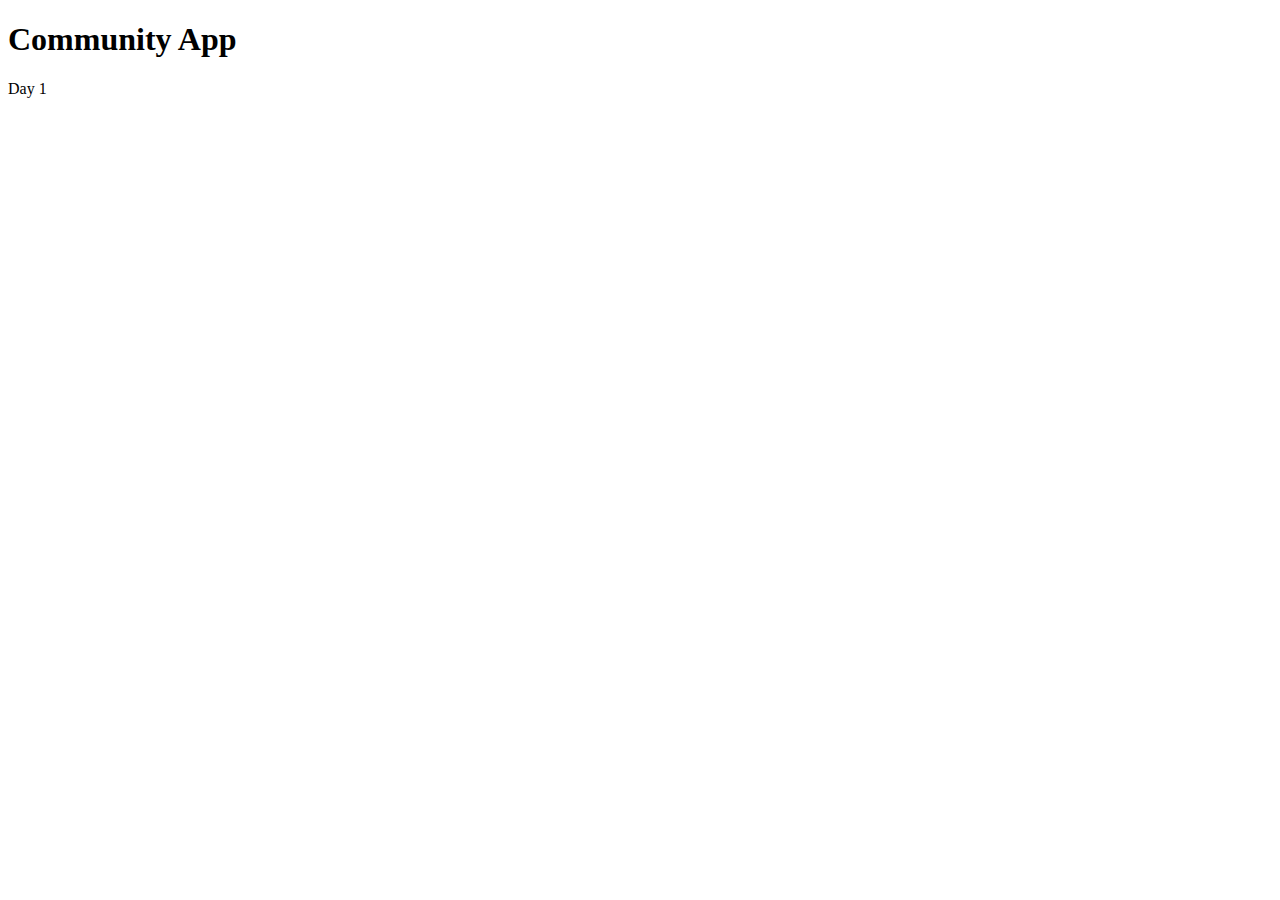
==== index.html @ a78b5714 "main" ====
<!DOCTYPE html>
<html>
    <Head>
        <meta charset="utf-8">
        <title>Community App</title>
        <link rel="stylesheet" href="css/styles.css">
    </Head>

    
    <Body>

        <H1>Community App</H1>
        <p>Day 1</p>

    </Body>
</html>
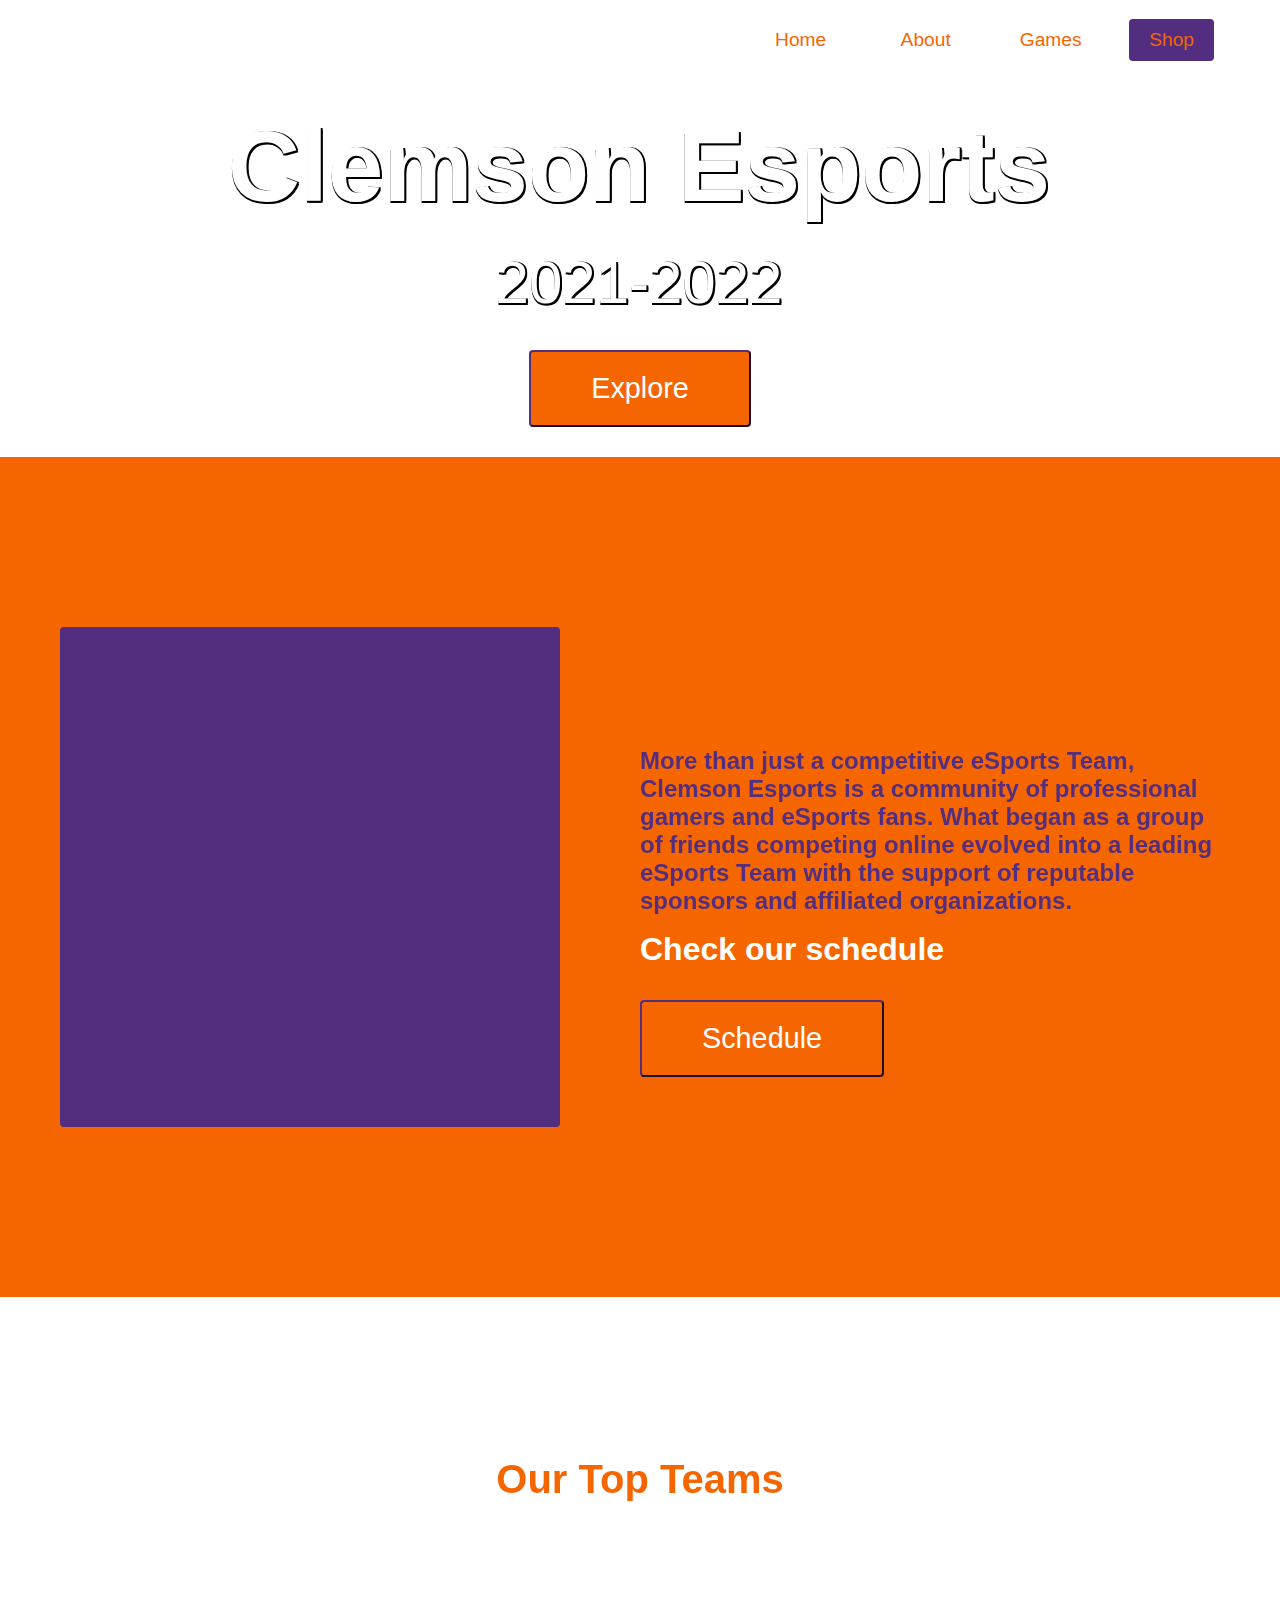
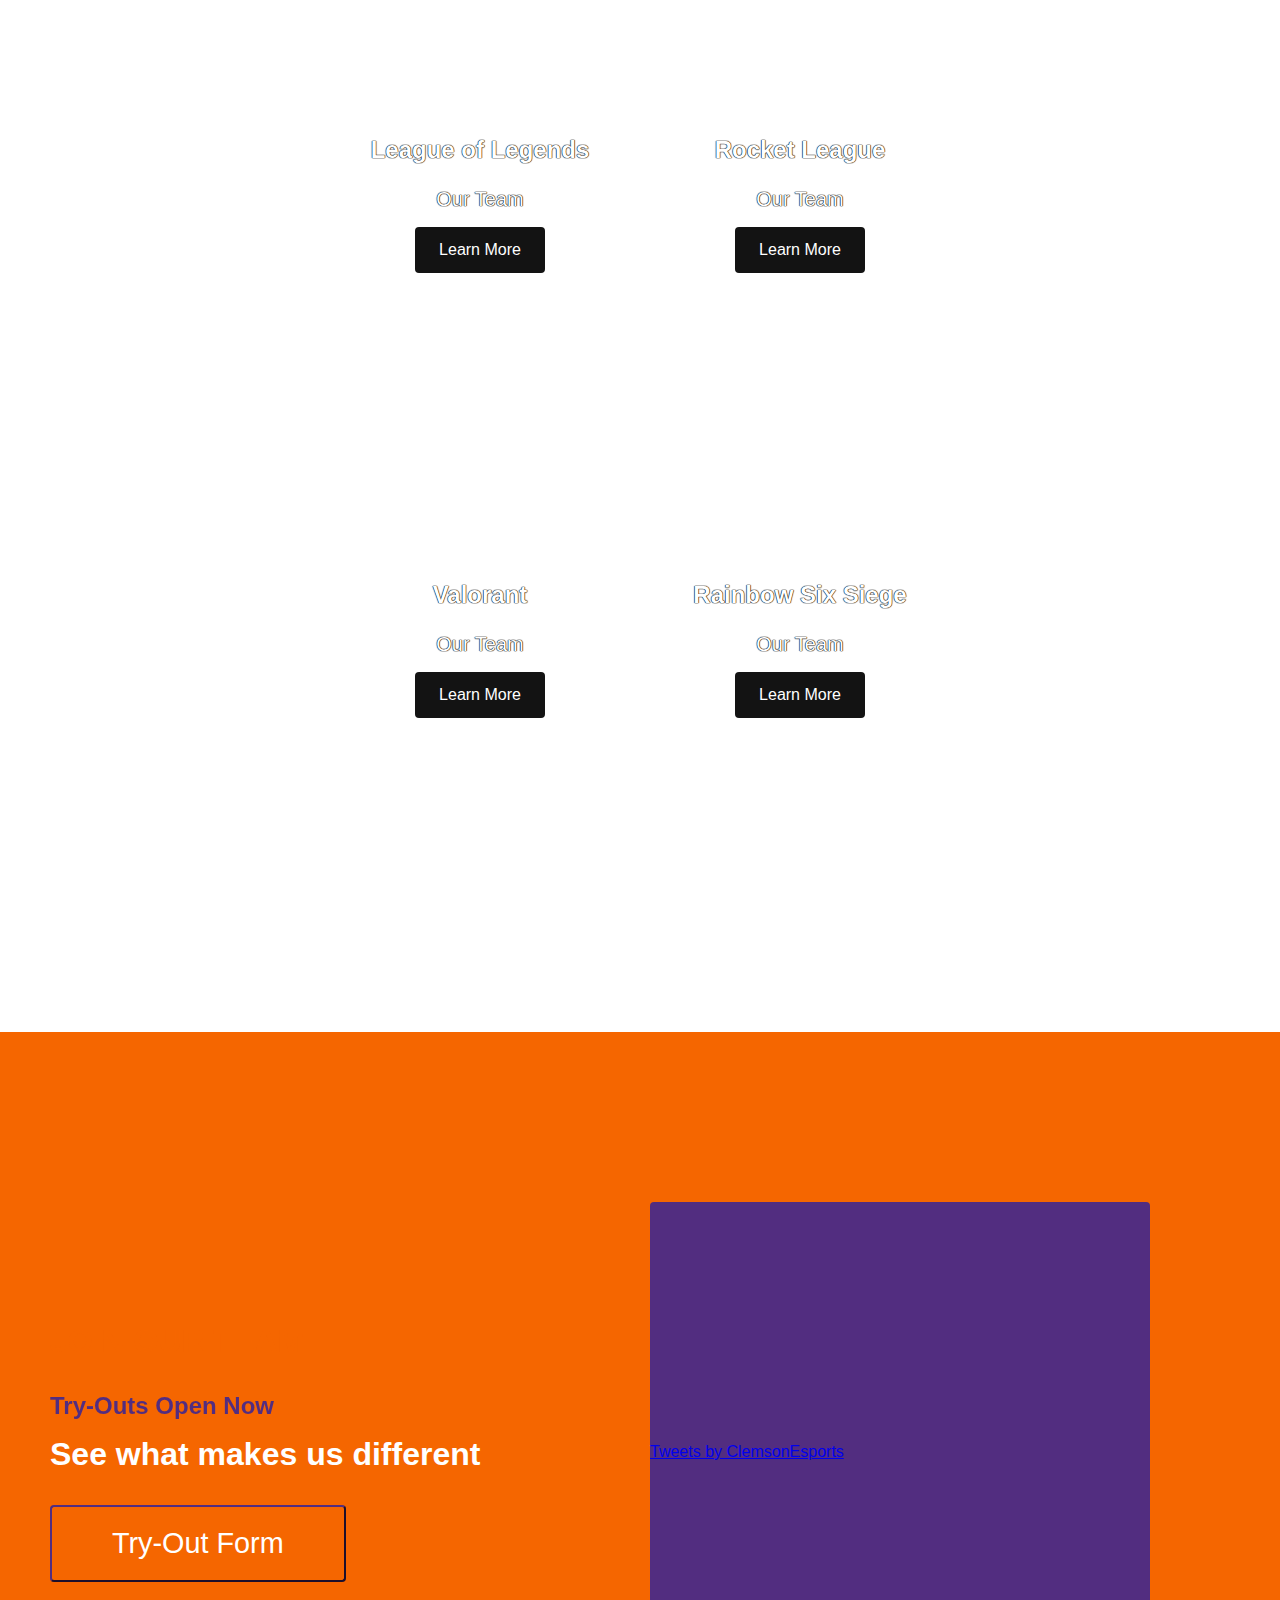
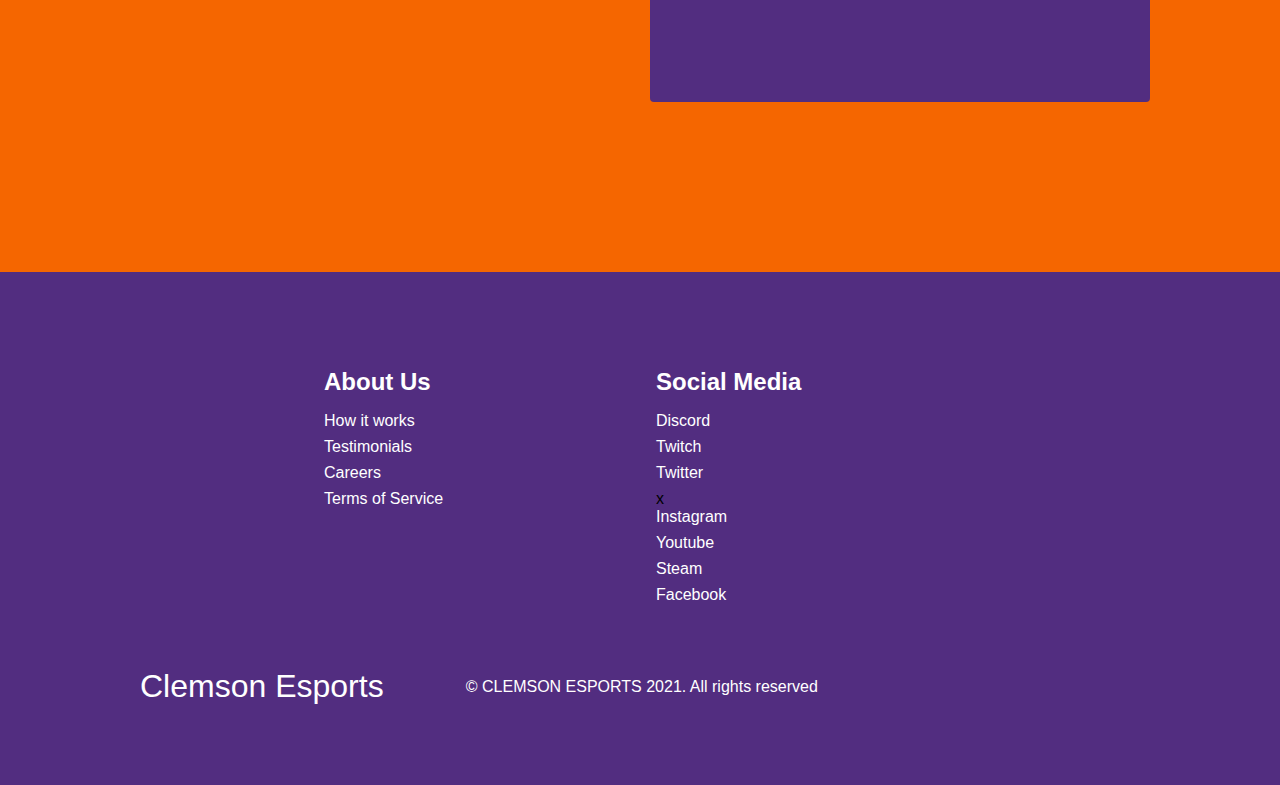
==== commit bfcdc2ae: "main" ====
--- a/index.html
+++ b/index.html
@@ -1,16 +1,156 @@
 <!DOCTYPE html>
-<html>
-    <Head>
-        <meta charset="utf-8">
-        <title>Community App</title>
-        <link rel="stylesheet" href="css/styles.css">
-    </Head>
+<html lang="en">
+<head>
+    <meta charset="UTF-8">
+    <meta http-equiv="X-UA-Compatible" content="IE=edge">
+    <meta name="viewport" content="width=device-width, initial-scale=1.0">
+    <title>Clemson Esports</title>
+    <link rel="stylesheet" href="styles.css">
+    <ilnk rel="stylesheet" href="https://use.fontawesome.com/releases/v5.15.4/css/all.css" integrity="sha384-DyZ88mC6Up2uqS4h/KRgHuoeGwBcD4Ng9SiP4dIRy0EXTlnuz47vAwmeGwVChigm" crossorigin="anonymous">
+</head>
+<body>
+    <!-- Navbar Section -->
+    <nav class="navbar">
+        <div class="navbar__container">
+            <a href="#home" id="navbar__logo"><img src="clemsontitle.webp" alt=""></a>
+            <div class="navbar__toggle" id="mobile-menu">
+                <span class="bar"></span>
+                <span class="bar"></span>
+                <span class="bar"></span>
+            </div>
+            <ul class="navbar__menu">
+                <li class="navbar__item">
+                    <a href="#home" class="navbar__links" id="home-page">Home</a>
+                </li>
+                <li class="navbar__item">
+                    <a href="#about" class="navbar__links" id="about-page">About</a>
+                </li>
+                <li class="navbar__item">
+                    <a href="#services" class="navbar__links" id="services-page">Games</a>
+                </li><li class="navbar__btn">
+                    <a href="https://esportsgear.com/search?type=product&q=clemson" class="button" id="signup">Shop</a>
+                </li>
+            </ul>
+        </div>
+    </nav>
+    
+    <!-- Hero Section -->
+    <div class="hero" id="home">
+        <div class="hero__container">
+            <h1 class="hero__heading"><span>Clemson Esports</span></h1>
+            <p class="hero__description">2021-2022</p>
+            <button class="main__btn"><a href="#about">Explore</a></button>
+        </div>
+    </div>
 
-    
-    <Body>
+    <!-- About Section -->
+    <div class="main" id="about">
+        <div class="main__container">
+            <div class="main__image--container">
+                <div class="main__img--card">
+                    <img src="orange.png" alt="">
+                </div>
+            </div>
+            <div class="main__content">
+                <h1>What do we do?</h1>
+                <h2>More than just a competitive eSports Team, Clemson Esports is a community of professional gamers and eSports fans. What began as a group of friends competing online evolved into a leading eSports Team with the support of reputable sponsors and affiliated organizations.</h2>
+                <p>Check our schedule </p>
+                <button class="main__btn"><a href="#">Schedule</a></button>
+            </div>
+        </div>
+    </div>
 
-        <H1>Community App</H1>
-        <p>Day 1</p>
+    <!-- Services Section -->
 
-    </Body>
+    <div class="services" id="services">
+        <h1>Our Top Teams</h1>
+        <div class="services__wrapper">
+            <div class="services__card">
+                <h2>League of Legends</h2>
+                <p>Our Team</p>
+               <div class="services__btn"><a href="LoL.html"><button>Learn More</button></a></div>
+            </div>
+            <div class="services__card">
+                <h2>Rocket League</h2>
+                <p>Our Team</p>
+                <div class="services__btn"><a href="RL.html"><button>Learn More</button></a></div>
+            </div>
+            <div class="services__card">
+                <h2>Valorant</h2>
+                <p>Our Team</p>
+                <div class="services__btn"><a href="Val.html"><button>Learn More</button></a></div>
+            </div>
+            <div class="services__card">
+                <h2>Rainbow Six Siege</h2>
+                <p>Our Team</p>
+                <div class="services__btn"><a href="Siege.html"><button>Learn More</button></a></div>
+            </div>
+        </div>
+    </div>
+
+    <!-- Features Section -->
+    <div class="main" id="sign-up">
+        <div class="main__container">
+            <div class="main__content">
+                <h1>Join Our Team</h1>
+                <h2>Try-Outs Open Now</h2>
+                <p>See what makes us different</p>
+                <button class="main__btn"><a href="https://docs.google.com/spreadsheets/d/1u3a-XPUJuC6zRc-g6K76Vg7XK3Qf5Utn9_pKukAsn1o/edit#gid=0">Try-Out Form</a></button>
+            </div>
+            <div class="main__image--container">
+                <div class="main__img--card" id="card-2">
+                    <a class="twitter-timeline" data-width="500" data-height="500" href="https://twitter.com/ClemsonEsports?ref_src=twsrc%5Etfw">Tweets by ClemsonEsports</a> <script async src="https://platform.twitter.com/widgets.js" charset="utf-8"></script>    
+                </div>
+            </div>
+        </div>
+    </div>
+
+
+    <!-- Footer Section -->
+    <div class="footer__container">
+        <div class="footer__links">
+            <div class="footer__link--wrapper">
+                <div class="footer__link--items">
+                    <h2>About Us</h2>
+                    <a href="/sign-up">How it works</a>
+                    <a href="/sign-up">Testimonials</a>
+                    <a href="/sign-up">Careers</a>
+                    <a href="/sign-up">Terms of Service</a>
+                </div>
+            </div>
+            <div class="footer__link--wrapper">
+                <div class="footer__link--items">
+                    <h2>Social Media</h2>
+                    <a href="https://discord.gg/t7Aza948">Discord</a>
+                    <a href="http://twitch.tv/ClemsonEsports">Twitch</a>
+                    <a href="https://twitter.com/clemsonesports?lang=en">Twitter</a>
+                  x <a href="http://Instagram.com/ClemsonEsports">Instagram</a>
+                    <a href="https://goo.gl/XVW9MQ">Youtube</a>
+                    <a href="https://steamcommunity.com/groups/ClemsonEsports">Steam</a>
+                    <a href="http://facebook.com/ClemsonEsports">Facebook</a>
+                </div>
+            </div>
+        </div>
+        <section class="socialmedia">
+            <div class="social__media--wrap">
+                <div class="footer__logo">
+                    <a href="/" id="footer__logo">Clemson Esports</a>
+                </div>
+                <p class="website__rights">© CLEMSON ESPORTS 2021. All rights reserved</p>
+                <div class="social__icons">
+                    <a href="http://facebook.com/ClemsonEsports" class="social__icon--link"><i class="fab fa-facebook"></i></a>
+                    <a href="https://twitter.com/clemsonesports?lang=en" class="social__icon--link"><i class="fab fa-twitter"></i></a>
+                    <a href="http://Instagram.com/ClemsonEsports" class="social__icon--link"><i class="fab fa-instagram"></i></a>
+                    <a href="http://twitch.tv/ClemsonEsports" class="social__icon--link"><i class="fab fa-twitch"></i></a>
+                    <a href="https://goo.gl/XVW9MQ" class="social__icon--link"><i class="fab fa-youtube"></i></a>
+                    <a href="https://discord.gg/t7Aza948" class="social__icon--link"><i class="fab fa-discord"></i></a>
+                    <a href="https://steamcommunity.com/groups/ClemsonEsports" class="social__icon--link"><i class="fab fa-steam"></i></a>
+                    
+                </div>
+            </div>
+        </section>
+    </div>
+
+    <script src=clemsonesports.js></script>
+</body>
 </html>--- a/styles.css
+++ b/styles.css
@@ -0,0 +1,773 @@
+*{
+    box-sizing: border-box;
+    margin: 0;
+    padding: 0;
+    font-family: 'Kumbh Sans', sans-serif;
+    scroll-behavior: smooth;
+}
+
+.navbar {
+    background: #fff;
+    height: 80px;
+    display: flex;
+    justify-content: center;
+    align-items: center;
+    font-size: 1.2rem;
+    position: sticky;
+    top: 0;
+    z-index: 999;
+
+}
+
+.navbar__container {
+    display: flex;
+    justify-content: space-between;
+    height: 80px;
+    z-index: 1;
+    width: 100%;
+    max-width: 1300px;
+    margin: 0 auto;
+    padding: 0 50px;
+}
+
+#navbar__logo {
+    background-color: #f56600;
+    background-size: 100%;
+    -webkit-background-clip: text;
+    -moz-background-clip: text;
+    -webkit-text-fill-color: transparent;
+    -moz-text-fill-color: transparent;
+    display: flex;
+    align-items: center;
+    cursor: pointer;
+    text-decoration: none;
+    font-size: 2rem;
+}
+
+.navbar__menu {
+    display: flex;
+    align-items: center;
+    list-style: none;
+}
+
+.navbar__item {
+    height: 80px;
+}
+
+.navbar__links {
+    color: #f56600;
+    display: flex;
+    align-items: center;
+    justify-content: center;
+    width: 125px;
+    text-decoration: none;
+    height: 100%;
+    transition: all 0.3s ease;
+}
+
+.navbar__btn {
+    display: flex;
+    justify-content: center;
+    align-items: center;
+    padding: 0 1rem;
+    width: 100%;
+}
+
+.button {
+    display: flex;
+    justify-content: center;
+    align-items: center;
+    text-decoration: none;
+    padding: 10px 20px;
+    height: 100%;
+    width: 100%;
+    border: none;
+    outline: none;
+    border-radius: 4px;
+    background: #522D80;
+    color: #f56600;
+    transition: all 0.3s ease;
+}
+
+.navbar__links:hover {
+    color: #9518fc;
+    transition: all 0.3s ease;
+}
+
+@media screen and (max-width: 960px) {
+    .navbar__container {
+        display: flex;
+        justify-content: space-between;
+        height: 80px;
+        z-index: 1;
+        width: 100%;
+        max-width: 1300px;
+        padding: 0;
+    }
+
+    .navbar__menu {
+        display: grid;
+        grid-template-columns: auto;
+        margin: 0;
+        width: 100%;
+        position: absolute;
+        top: -1000px;
+        opacity: 1;
+        transition: all 0.5s ease;
+        z-index: -1;
+    }
+
+    .navbar__menu.active {
+        background: #fff;
+        top: 100%;
+        opacity: 1;
+        transition: all 0.5s ease;
+        z-index: 99;
+        height: 60vh;
+        font-size: 1.6rem;
+    }
+
+    #navbar__logo {
+        padding-left: 25px;
+    }
+
+    .navbar__toggle .bar {
+        width: 25px;
+        height: 3px;
+        margin: 5px auto;
+        transition: all 0.3s ease;
+        background: #f56600;
+    }
+
+    .navbar__item {
+        width: 100%;
+    }
+
+    .navbar__links {
+        text-align: center;
+        padding: 2rem;
+        width: 100%;
+        display: table;
+    }
+
+    .navbar__btn {
+        padding-bottom: 2rem;
+    }
+
+    .button {
+        display: flex;
+        justify-content: center;
+        align-items: center;
+        width: 80%;
+        height: 80px;
+        margin: 0;
+    }
+
+    #mobile-menu {
+        position: absolute;
+        top: 20%;
+        right: 5%;
+        transform: translate(5%, 20%);
+    }
+
+    .navbar__toggle .bar {
+        display: block;
+        cursor: pointer;
+    }
+
+    #mobile-menu.is-active .bar:nth-child(2) {
+        opacity: 0;
+    }
+    #mobile-menu.is-active .bar:nth-child(1) {
+        transform: translateY(8px) rotate(45deg);
+    }
+    #mobile-menu.is-active .bar:nth-child(3) {
+        transform: translateY(-8px) rotate(-45deg);
+    }
+}
+
+/* Hero Section */
+
+.hero {
+    background: url(animated.gif);
+    max-width: 100%;
+    max-height: 100%;
+    height: auto;
+}
+
+.hero__container {
+    display: flex;
+    flex-direction: column;
+    justify-content: center;
+    align-items: center;
+    max-width: 1200px;
+    margin: 0 auto;
+    height: 90%;
+    padding: 30px;
+}
+
+.hero__heading {
+    font-size: 100px;
+    margin-bottom: 24px;
+    color: #f56600;
+}
+
+.hero__heading span {
+    background-color: #fff;
+    text-shadow: -1px -1px 0 #fff, 1px -1px 0 #000, -1px 1px 0 #000, 1px 1px 0 #000;
+    background-size: 100%;
+    -webkit-background-clip: text;
+    -moz-background-clip: text;
+    -webkit-text-fill-color: transparent;
+    -moz-text-fill-color: transparent;
+}
+
+.hero__description {
+    font-size: 60px;
+    background: #fff;
+    text-shadow: -1px -1px 0 #fff, 1px -1px 0 #000, -1px 1px 0 #000, 1px 1px 0 #000;
+    background-size: 100%;
+    -webkit-background-clip: text;
+    -moz-background-clip: text;
+    -webkit-text-fill-color: transparent;
+    -moz-text-fill-color: transparent;
+}
+
+.highlight {
+    border-bottom: 4px solid #522D80;
+}
+
+@media screen and (max-width: 768px) {
+    .hero__heading {
+        font-size: 60px;
+    }
+
+    .hero__description {
+        font-size: 40px;
+    }
+}
+
+/* About Section */
+
+.main {
+    background-color: #f56600;
+    padding: 10rem 0;
+}
+
+.main__container {
+    display: grid;
+    grid-template-columns: 1fr 1fr;
+    align-items: center;
+    justify-content: center;
+    margin: 0 auto;
+    height: 90%;
+    z-index: 1;
+    width: 100%;
+    max-width: 1300px;
+    padding: 0 50px;
+}
+
+.main__content {
+    color: #fff;
+    width: 100%;
+}
+
+.main__content h1 {
+    font-size: 2rem;
+    background-color: #f56600;
+    background-size: 100%;
+    -webkit-background-clip: text;
+    -moz-background-clip: text;
+    -webkit-text-fill-color: transparent;
+    -moz-text-fill-color: transparent;
+    text-transform: uppercase;
+    margin-bottom: 32px;
+}
+
+.main__content h2 {
+    font-size: 1.5rem;
+    background: #522D80;
+    background-size: 100%;
+    -webkit-background-clip: text;
+    -moz-background-clip: text;
+    -webkit-text-fill-color: transparent;
+    -moz-text-fill-color: transparent;
+}
+
+.main__content p {
+    margin-top: 1rem;
+    font-size: 2rem;
+    font-weight: 700;
+}
+
+.main__btn {
+    font-size: 1.8rem;
+    background: #f56600;
+    padding: 20px 60px;
+    border-radius: 4px;
+    border-color: #522d80;
+    margin-top: 2rem;
+    cursor: pointer;
+    position: relative;
+    transition: all 0.35s;
+    outline: none;
+}
+
+.main__btn a {
+    position: relative;
+    z-index: 2;
+    color: #fff;
+    text-decoration: none;
+
+}
+
+
+.main__btn:after {
+    position: absolute;
+    content: '';
+    top: 0;
+    left: 0;
+    width: 0;
+    height: 100%;
+    background: #522d80;
+    transition: all 0.35s;
+    border-radius: 4px;
+}
+
+.main__btn:hover {
+    color: #fff;
+}
+
+.main__btn:hover:after {
+    width: 100%;
+}
+
+.main__img--container {
+    text-align: center;
+}
+
+.main__img--card {
+    margin: 10px;
+    height: 500px;
+    width: 500px;
+    border-radius: 4px;
+    display: flex;
+    flex-direction: column;
+    justify-content: center;
+    color: #fff;
+    background-image: linear-gradient(to right, #522d80 0%, #522D80 100%);
+}
+
+.fa-layer-group, fa-users {
+    font-size: 14rem;
+}
+
+#card-2 {
+    background: #522D80;
+}
+/* Mobile Responsive */
+@media screen and (max-width: 1100px) {
+    .main__container {
+        display: grid;
+        grid-template-columns: 1fr;
+        align-items: center;
+        justify-content: center;
+        width: 100%;
+        margin: 0 auto;
+        height: 90%;
+    }
+
+    .main__img--container {
+        display: flex;
+        justify-content: center;
+    }
+
+    .main__img--card {
+        height: 425px;
+        width: 425px;
+    }
+
+    .main__content {
+        text-align: center;
+        margin-bottom: 4rem;
+    }
+
+    .main__content h1 {
+        font-size: 2.5rem;
+        margin-top: 2rem;
+    }
+
+    .main__content h2  {
+        font-size: 3rem;
+    }
+
+    .main__content p {
+        margin-top: 1rem;
+        font-size: 1.5rem;
+    }
+}
+
+@media screen and (max-width: 480px) {
+    .main__img--card {
+        width: 250px;
+        height: 250px;
+    }
+
+    .fa-users, .fa-layer-group {
+        font-size: 4rem;
+    }
+
+    .main__content h1 {
+        font-size: 2rem;
+        margin-top: 3rem;
+    }
+
+    .main__content h2 {
+        font-size: 2rem;
+    }
+
+    .main__content p {
+        margin-top: 2rem;
+    }
+
+    .main__btn {
+        padding: 12px 36px;
+        margin: 2.5rem 0;
+    }
+}
+
+/* Services Section */
+
+
+.services {
+    background: #fff;
+    display: flex;
+    flex-direction: column;
+    justify-content: center;
+    align-items: center;
+    height: 100%;
+    padding: 10rem 0;
+}
+
+.services h1 {
+    background-color: #f56600;
+    background-size: 100%;
+    -webkit-background-clip: text;
+    -moz-background-clip: text;
+    -webkit-text-fill-color: transparent;
+    -moz-text-fill-color: transparent;
+    margin-bottom: 5rem;
+    font-size: 2.5rem;
+}
+
+.services__wrapper {
+    display: grid;
+    grid-template-columns: 1fr 1fr 1fr 1fr;
+    grid-template-rows: 1fr;
+}
+
+.services__card {
+    margin: 10px;
+    height: 425px;
+    width: 300px;
+    border-radius: 4px;
+    display: flex;
+    flex-direction: column;
+    justify-content: center;
+    margin: 10px;
+    height: 425px;
+    width: 300px;
+    background: url(lol.gif);
+    background-size: 300px 425px;
+    border-radius: 10%;
+    transition: 0.3s ease-in;
+}
+
+.services__card:nth-child(2) {
+    margin: 10px;
+    height: 425px;
+    width: 300px;
+    background: url(rl.gif);
+    background-size: 300px 425px;
+}
+
+.services__card:nth-child(3) {
+    margin: 10px;
+    height: 425px;
+    width: 300px;
+    background: url(val.gif);
+    background-size: 300px 425px;
+}
+
+.services__card:nth-child(4) {
+    margin: 10px;
+    height: 425px;
+    width: 300px;
+    background: url(siege.gif);
+    background-size: 300px 425px;
+}
+
+.services__card h2 {
+    color: #fff;
+    text-shadow:  #000 0px 0px 1px,   #000 0px 0px 1px,   #000 0px 0px 1px;
+    -webkit-font-smoothing: antialiased;
+    text-align: center;
+}
+
+.services__card p {
+    color: #fff;
+    text-shadow:  #000 0px 0px 1px,   #000 0px 0px 1px,   #000 0px 0px 1px;
+    -webkit-font-smoothing: antialiased;
+    text-align: center;
+    margin-top: 24px;
+    font-size: 20px;
+}
+
+.services__btn {
+    display: flex;
+    justify-content: center;
+    margin-top: 16px;
+}
+
+.services__card button {
+    color: #fff;
+    padding: 14px 24px;
+    border: none;
+    outline: none;
+    border-radius: 4px;
+    background: #131313;
+    font-size: 1rem;
+}
+
+.services__card button:hover {
+    cursor: pointer;
+}
+
+.services__card:hover {
+    transform: scale(1.075);
+    transition: 0.3s ease-in;
+    cursor: pointer;
+}
+
+@media screen and (max-width: 1300px) {
+    .services__wrapper {
+        grid-template-columns: 1fr 1fr;
+    }
+}
+
+@media screen and (max-width: 768px) {
+    .services__wrapper {
+        grid-template-columns: 1fr;
+    }
+}
+
+/* Services Section */
+
+
+.roster {
+    background: #f56600;
+    display: flex;
+    flex-direction: column;
+    justify-content: center;
+    align-items: center;
+    height: 100%;
+    padding: 10rem 0;
+}
+
+.roster h1 {
+    background-color: #fff;
+    background-size: 100%;
+    -webkit-background-clip: text;
+    -moz-background-clip: text;
+    -webkit-text-fill-color: transparent;
+    -moz-text-fill-color: transparent;
+    margin-bottom: 5rem;
+    font-size: 2.5rem;
+}
+
+.roster__wrapper {
+    display: grid;
+    grid-template-columns: 1fr 1fr 1fr;
+    grid-template-rows: 1fr;
+}
+
+.roster__card {
+    margin: 10px;
+    height: 220px;
+    width: 220px;
+    border-radius: 4px;
+    display: flex;
+    flex-direction: column;
+    justify-content: center;
+    margin: 40px;
+    height: 220px;
+    width: 220px;
+    background: url(face.webp);
+    border-radius: 50%;
+    transition: 0.3s ease-in;
+}
+
+.roster__card:nth-child(2) {
+    background: url(face.webp);
+}
+
+.roster__card:nth-child(3) {
+    background: url(face.webp);
+}
+
+.roster__card h2 {
+    color: #fff;
+    text-shadow:  #000 0px 0px 1px,   #000 0px 0px 1px,   #000 0px 0px 1px;
+    -webkit-font-smoothing: antialiased;
+    text-align: center;
+    position: relative;
+    top: 150px;
+}
+
+.roster__card p {
+    color: #fff;
+    text-shadow:  #000 0px 0px 1px,   #000 0px 0px 1px,   #000 0px 0px 1px;
+    -webkit-font-smoothing: antialiased;
+    text-align: center;
+    margin-top: 24px;
+    font-size: 20px;
+    position: relative;
+    top: 120px;
+}
+
+.roster__card:hover {
+    transform: scale(1.075);
+    transition: 0.3s ease-in;
+    cursor: pointer;
+}
+
+@media screen and (max-width: 1300px) {
+    .services__wrapper {
+        grid-template-columns: 1fr 1fr;
+    }
+}
+
+@media screen and (max-width: 768px) {
+    .roster__wrapper {
+        grid-template-columns: 1fr;
+    }
+}
+
+/* Footer CSS */
+
+.footer__container {
+    background-color: #522d80;
+    padding: 5rem 0;
+    display: fledx;
+    flex-direction: center;
+    justify-content: center;
+    align-items: center;
+}
+
+#footer__logo {
+    color: #fff;
+    display: flex;
+    align-items: center;
+    cursor: pointer;
+    text-decoration: none;
+    font-size: 2rem;
+}
+
+.footer__links {
+    width: 100%;
+    max-width: 1600px;
+    display: flex;
+    justify-content: center;
+}
+
+.footer__link--wrapper {
+    display: flex;
+}
+
+.footer__link--items {
+    display: flex;
+    flex-direction: column;
+    align-items: flex-start;
+    margin: 16px;
+    text-align: center;
+    width: 300px;
+    box-sizing: border-box;
+}
+
+.footer__link--items h2 {
+    margin-bottom: 16px;
+    color: #fff;
+}
+
+.footer__link--items a {
+    color: #fff;
+    text-decoration: none;
+    margin-bottom: 0.5rem;
+    transition: 0.3s ease-out;
+}
+
+.footer__link--items a:hover {
+    color: #e9e9e9;
+    transition: 0.3s ease-out;
+}
+
+.social__icon--link {
+    color: #fff;
+    font-size: 24px;
+}
+
+.social__media {
+    max-width: 1000px;
+    width: 100%;
+}
+
+.social__media--wrap {
+    display: flex;
+    justify-content: space-between;
+    align-items: center;
+    width: 90%;
+    max-width: 1000px;
+    margin: 40px auto 0 auto;
+}
+
+.social__icons {
+    display: flex;
+    justify-content: space-between;
+    align-items: center;
+    width: 240px;
+}
+
+.website__rights {
+    color: #fff;
+}
+
+@media screen and (max-width: 820px) {
+    .footer__links {
+        padding-top: 2rem;
+    }
+
+    #footer__logo {
+        margin-bottom: 2rem;
+    }
+
+    .website__rights {
+        margin-bottom: 2rem;
+    }
+
+    .footer__link--wrapper {
+        flex-direction: column;
+    }
+
+    .social__media--wrap {
+        flex-direction: columnn;
+    }
+
+}
+
+@media screen and (max-width: 480px) {
+    .footer__link--items {
+        margin: 0;
+        padding: 10px;
+        width: 100%;
+    }
+}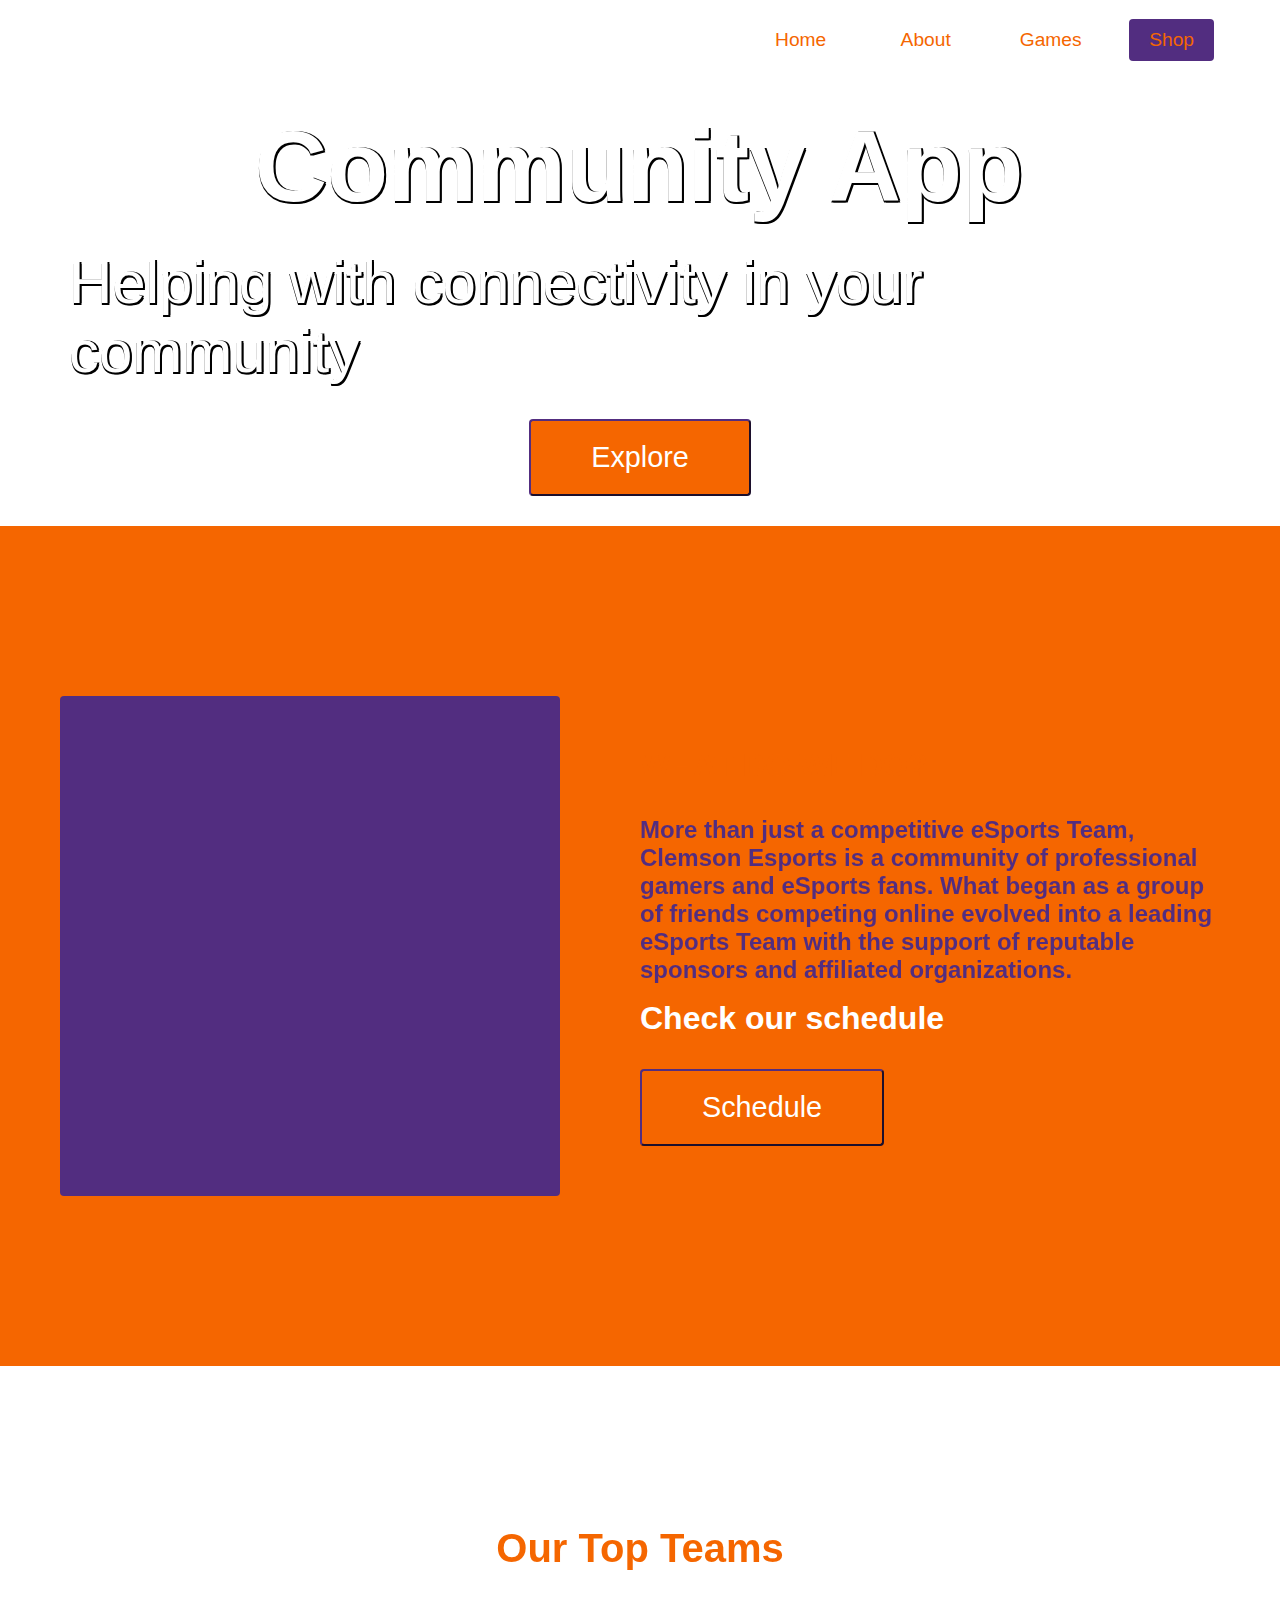
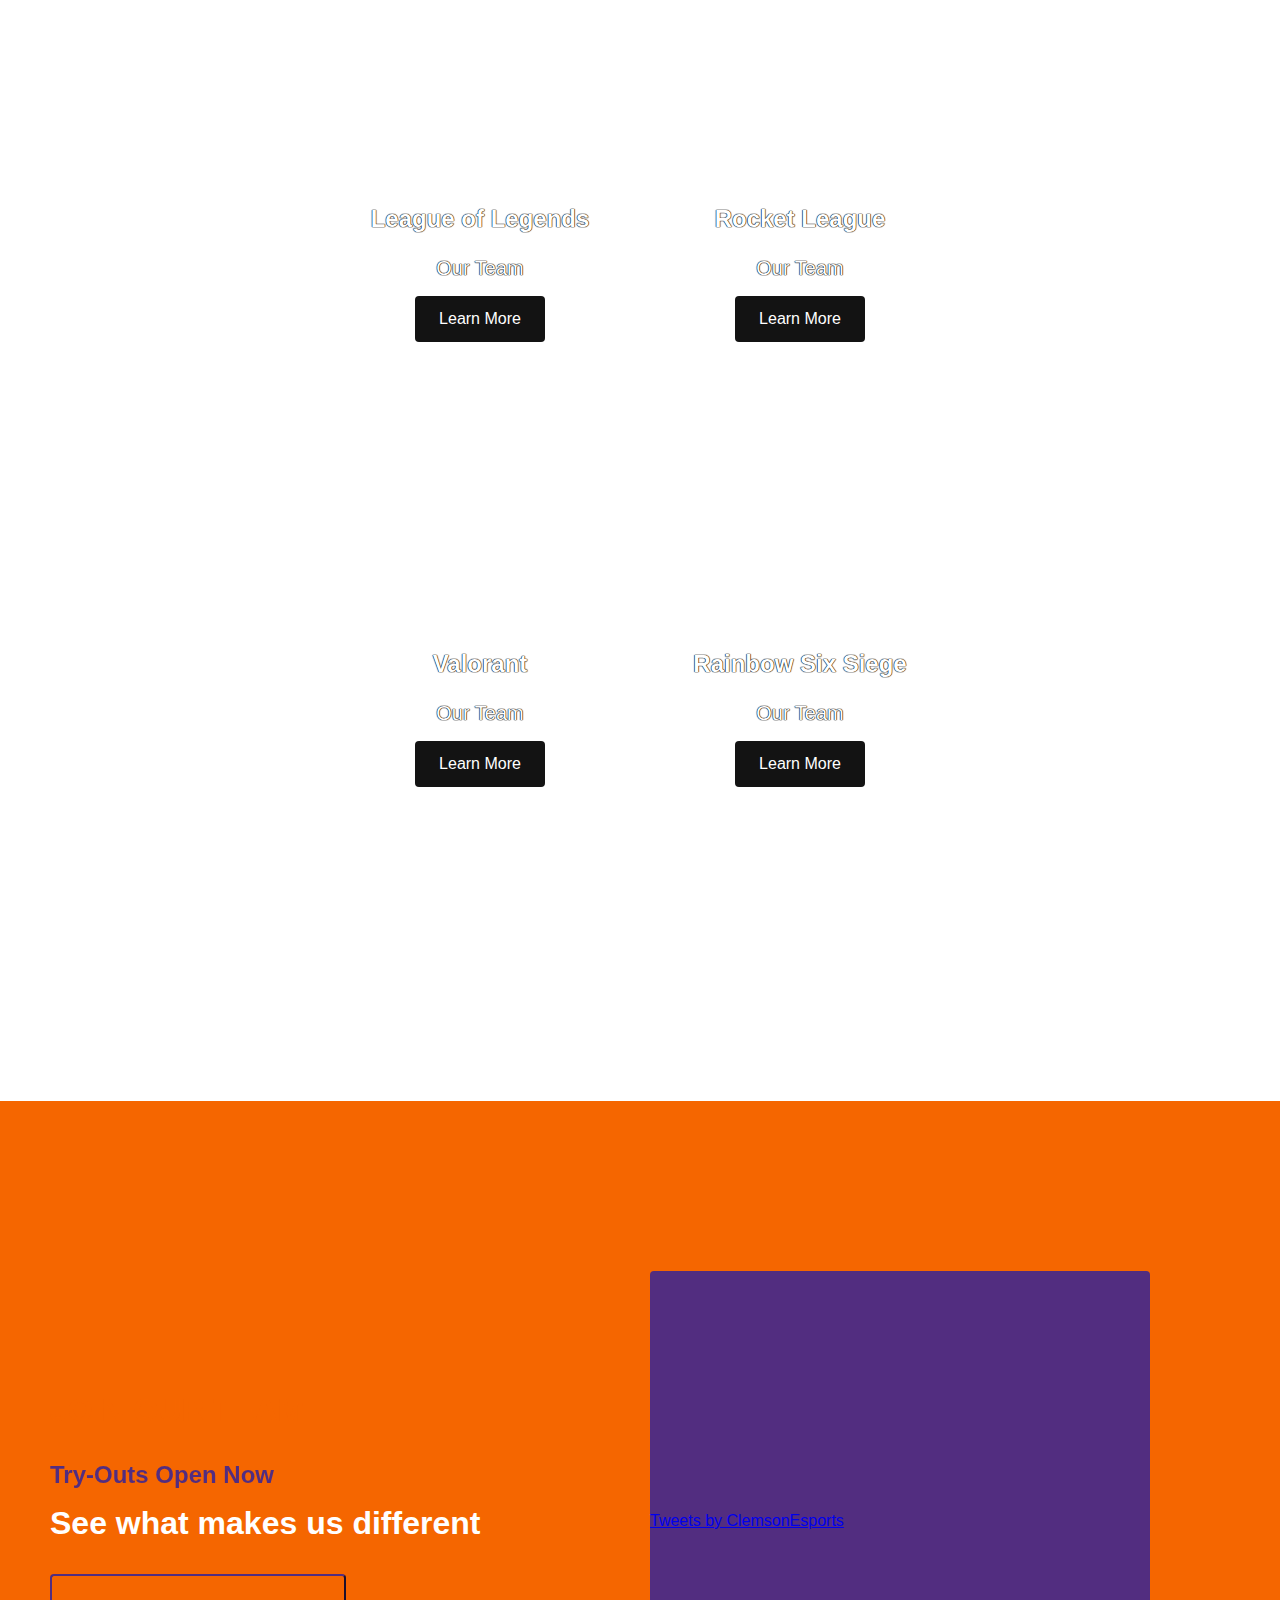
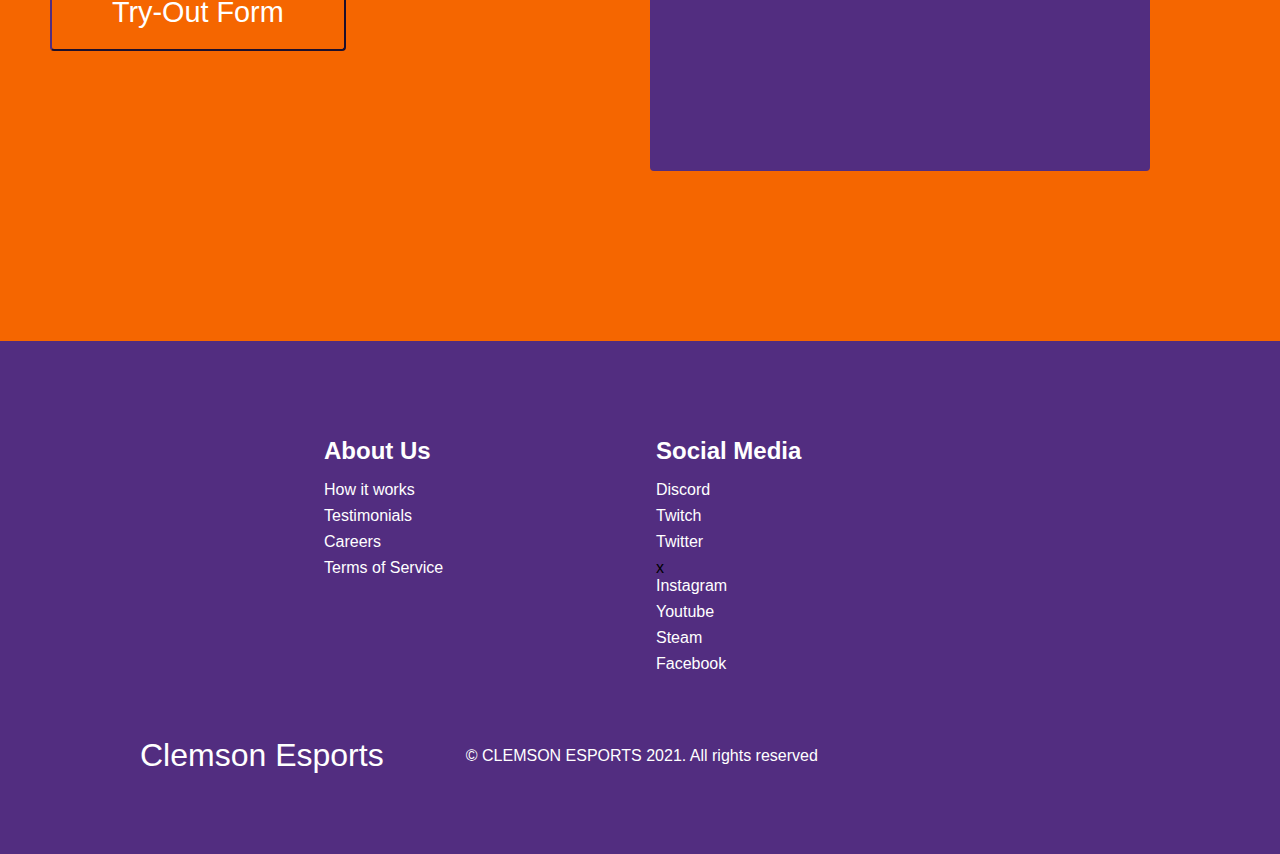
==== commit f3f706ec: "main" ====
--- a/index.html
+++ b/index.html
@@ -4,7 +4,7 @@
     <meta charset="UTF-8">
     <meta http-equiv="X-UA-Compatible" content="IE=edge">
     <meta name="viewport" content="width=device-width, initial-scale=1.0">
-    <title>Clemson Esports</title>
+    <title>Community App</title>
     <link rel="stylesheet" href="styles.css">
     <ilnk rel="stylesheet" href="https://use.fontawesome.com/releases/v5.15.4/css/all.css" integrity="sha384-DyZ88mC6Up2uqS4h/KRgHuoeGwBcD4Ng9SiP4dIRy0EXTlnuz47vAwmeGwVChigm" crossorigin="anonymous">
 </head>
@@ -37,8 +37,8 @@
     <!-- Hero Section -->
     <div class="hero" id="home">
         <div class="hero__container">
-            <h1 class="hero__heading"><span>Clemson Esports</span></h1>
-            <p class="hero__description">2021-2022</p>
+            <h1 class="hero__heading"><span>Community App</span></h1>
+            <p class="hero__description">Helping with connectivity in your community</p>
             <button class="main__btn"><a href="#about">Explore</a></button>
         </div>
     </div>
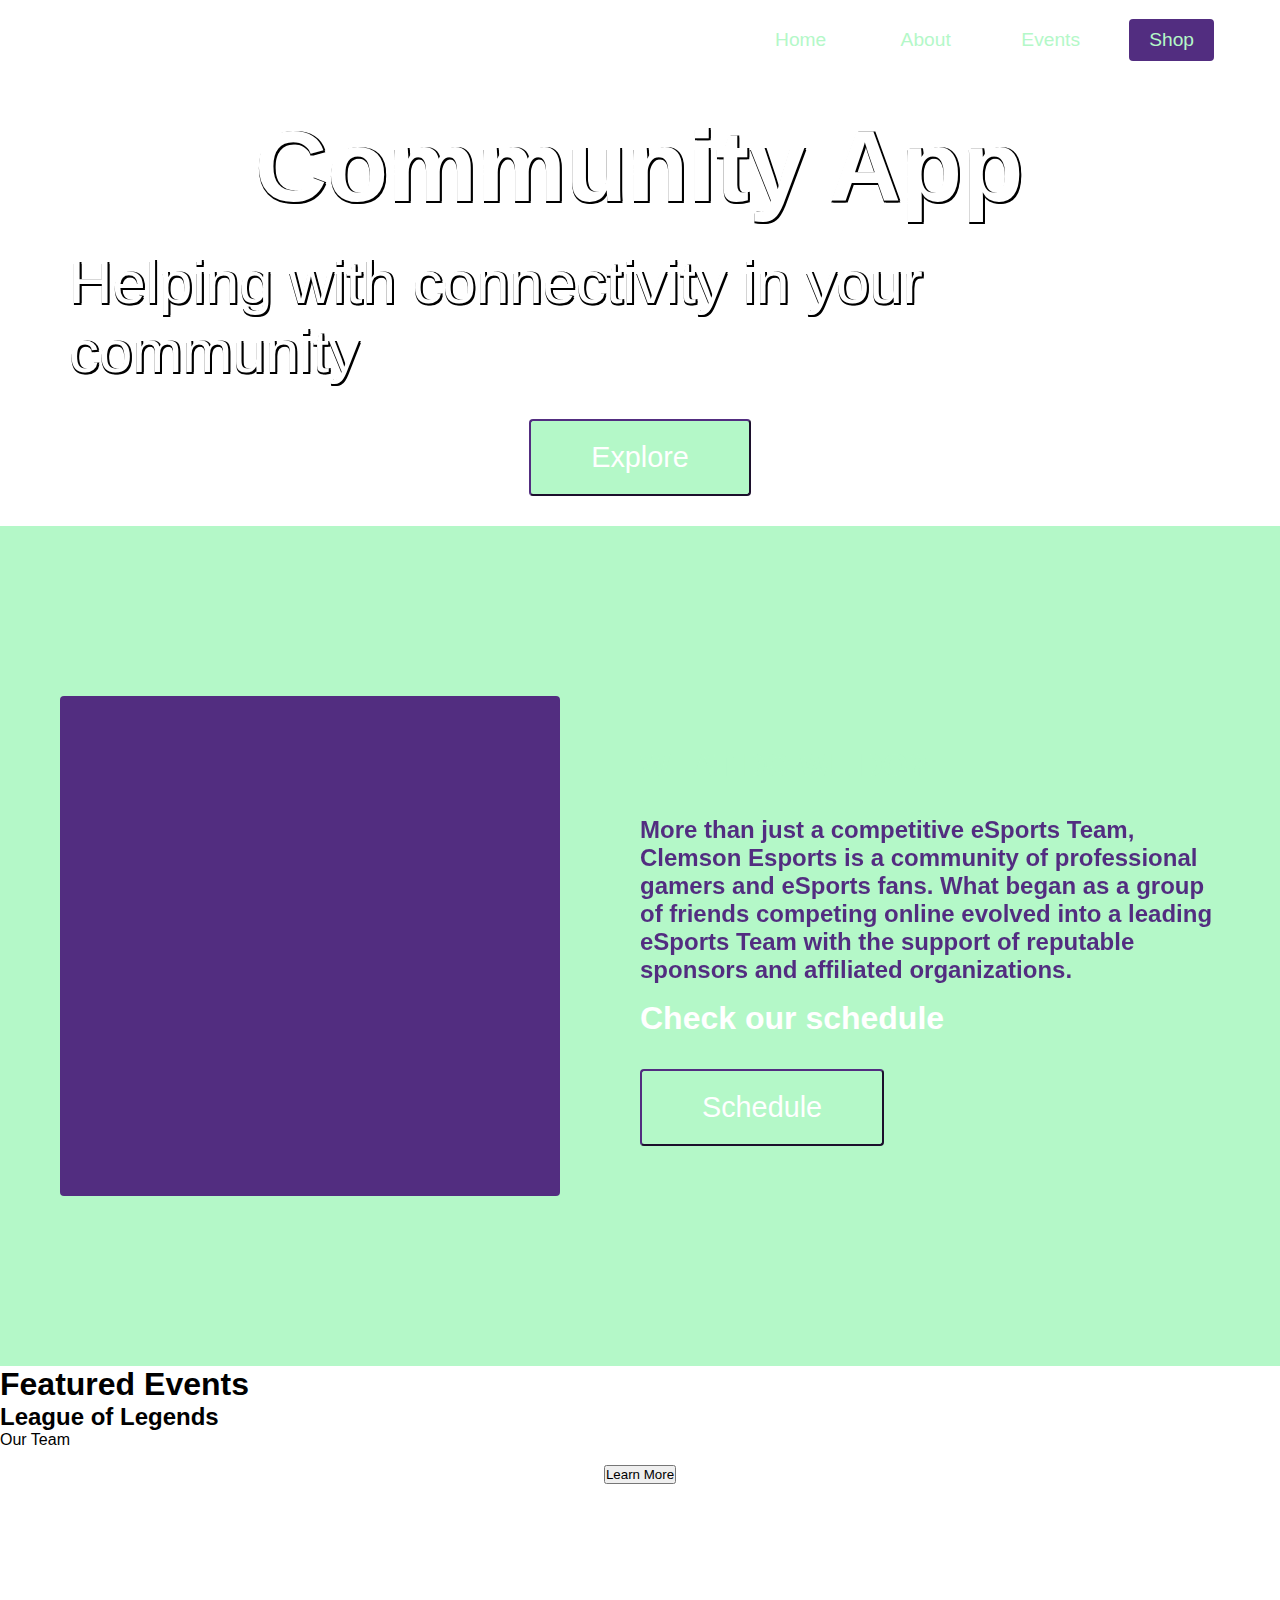
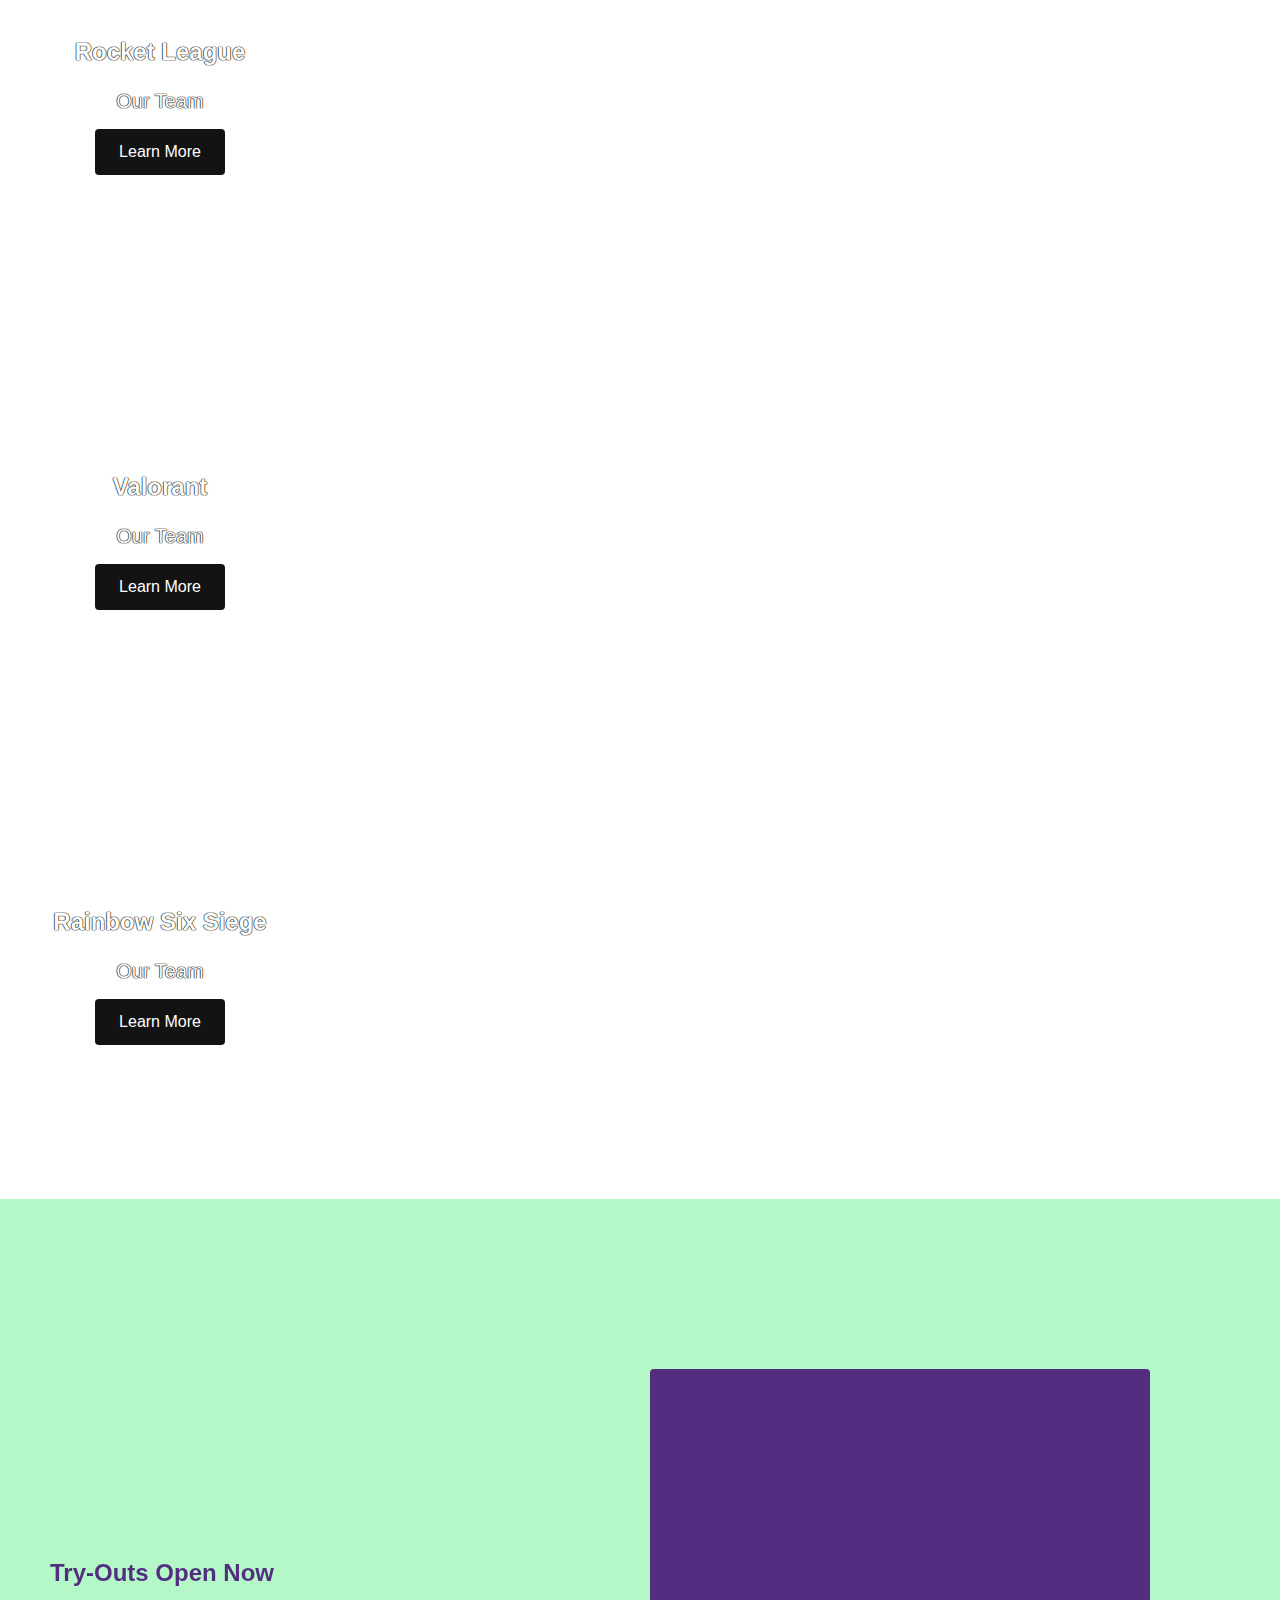
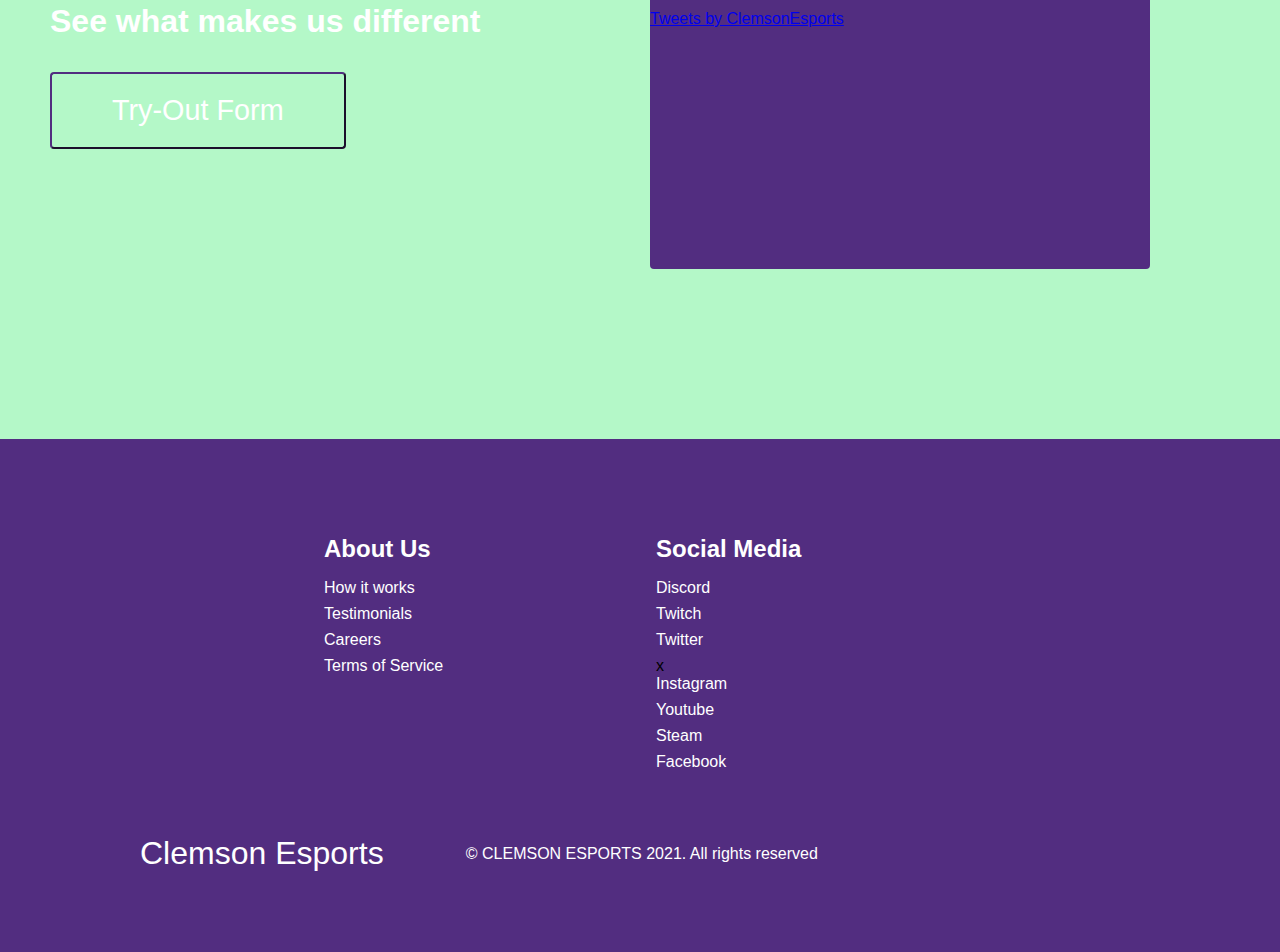
==== commit 07eb174a: "main" ====
--- a/index.html
+++ b/index.html
@@ -12,7 +12,7 @@
     <!-- Navbar Section -->
     <nav class="navbar">
         <div class="navbar__container">
-            <a href="#home" id="navbar__logo"><img src="clemsontitle.webp" alt=""></a>
+            <a href="#home" id="navbar__logo"><img src="community-logo.webp" alt=""></a>
             <div class="navbar__toggle" id="mobile-menu">
                 <span class="bar"></span>
                 <span class="bar"></span>
@@ -26,7 +26,7 @@
                     <a href="#about" class="navbar__links" id="about-page">About</a>
                 </li>
                 <li class="navbar__item">
-                    <a href="#services" class="navbar__links" id="services-page">Games</a>
+                    <a href="#services" class="navbar__links" id="events-page">Events</a>
                 </li><li class="navbar__btn">
                     <a href="https://esportsgear.com/search?type=product&q=clemson" class="button" id="signup">Shop</a>
                 </li>
@@ -60,12 +60,12 @@
         </div>
     </div>
 
-    <!-- Services Section -->
+    <!-- Events Section -->
 
-    <div class="services" id="services">
-        <h1>Our Top Teams</h1>
-        <div class="services__wrapper">
-            <div class="services__card">
+    <div class="events" id="events">
+        <h1>Featured Events</h1>
+        <div class="events__wrapper">
+            <div class="events__card">
                 <h2>League of Legends</h2>
                 <p>Our Team</p>
                <div class="services__btn"><a href="LoL.html"><button>Learn More</button></a></div>
--- a/styles.css
+++ b/styles.css
@@ -31,7 +31,7 @@
 }
 
 #navbar__logo {
-    background-color: #f56600;
+    background-color: #B4F8C8;
     background-size: 100%;
     -webkit-background-clip: text;
     -moz-background-clip: text;
@@ -55,7 +55,7 @@
 }
 
 .navbar__links {
-    color: #f56600;
+    color: #B4F8C8;
     display: flex;
     align-items: center;
     justify-content: center;
@@ -85,7 +85,7 @@
     outline: none;
     border-radius: 4px;
     background: #522D80;
-    color: #f56600;
+    color: #B4F8C8;
     transition: all 0.3s ease;
 }
 
@@ -136,7 +136,7 @@
         height: 3px;
         margin: 5px auto;
         transition: all 0.3s ease;
-        background: #f56600;
+        background: #B4F8C8;
     }
 
     .navbar__item {
@@ -209,7 +209,7 @@
 .hero__heading {
     font-size: 100px;
     margin-bottom: 24px;
-    color: #f56600;
+    color: #B4F8C8;
 }
 
 .hero__heading span {
@@ -250,7 +250,7 @@
 /* About Section */
 
 .main {
-    background-color: #f56600;
+    background-color: #B4F8C8;
     padding: 10rem 0;
 }
 
@@ -274,7 +274,7 @@
 
 .main__content h1 {
     font-size: 2rem;
-    background-color: #f56600;
+    background-color: #B4F8C8;
     background-size: 100%;
     -webkit-background-clip: text;
     -moz-background-clip: text;
@@ -302,7 +302,7 @@
 
 .main__btn {
     font-size: 1.8rem;
-    background: #f56600;
+    background: #B4F8C8;
     padding: 20px 60px;
     border-radius: 4px;
     border-color: #522d80;
@@ -450,7 +450,7 @@
 }
 
 .services h1 {
-    background-color: #f56600;
+    background-color: #B4F8C8;
     background-size: 100%;
     -webkit-background-clip: text;
     -moz-background-clip: text;
@@ -565,7 +565,7 @@
 
 
 .roster {
-    background: #f56600;
+    background: #B4F8C8;
     display: flex;
     flex-direction: column;
     justify-content: center;
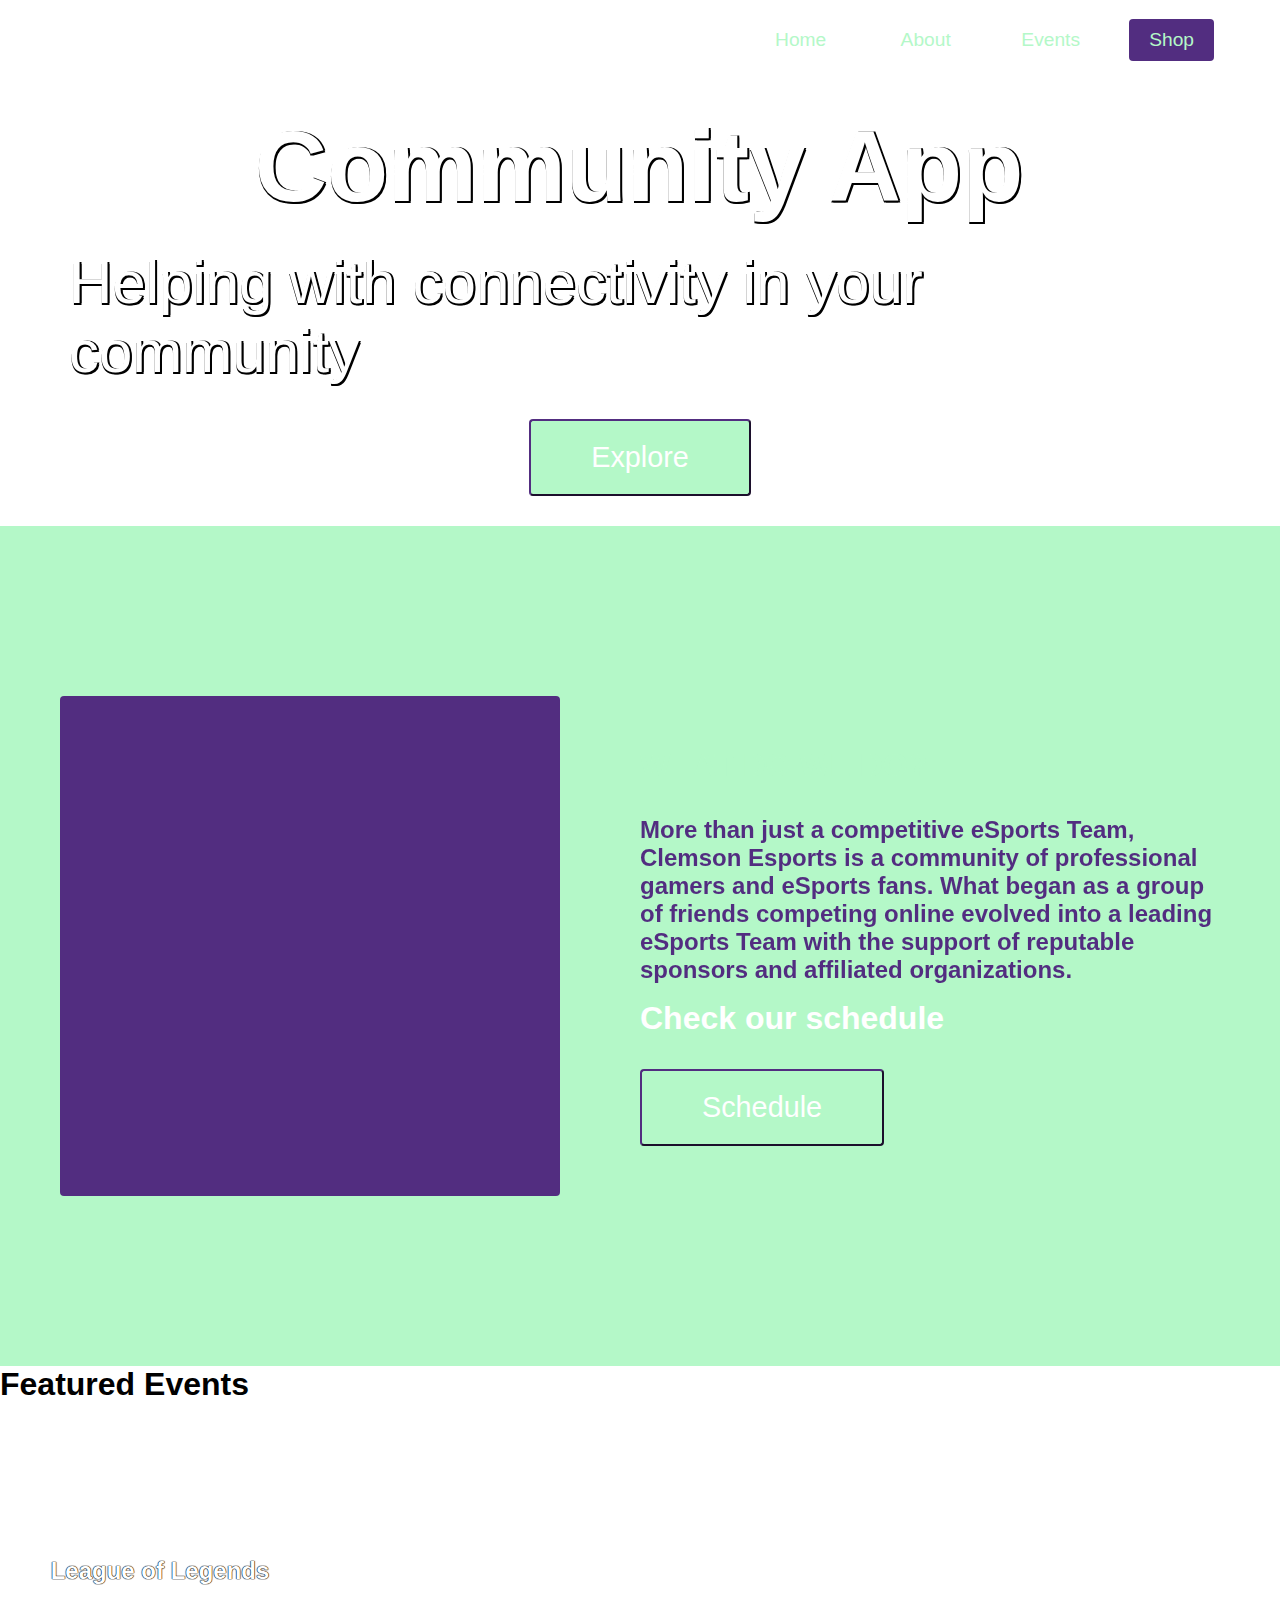
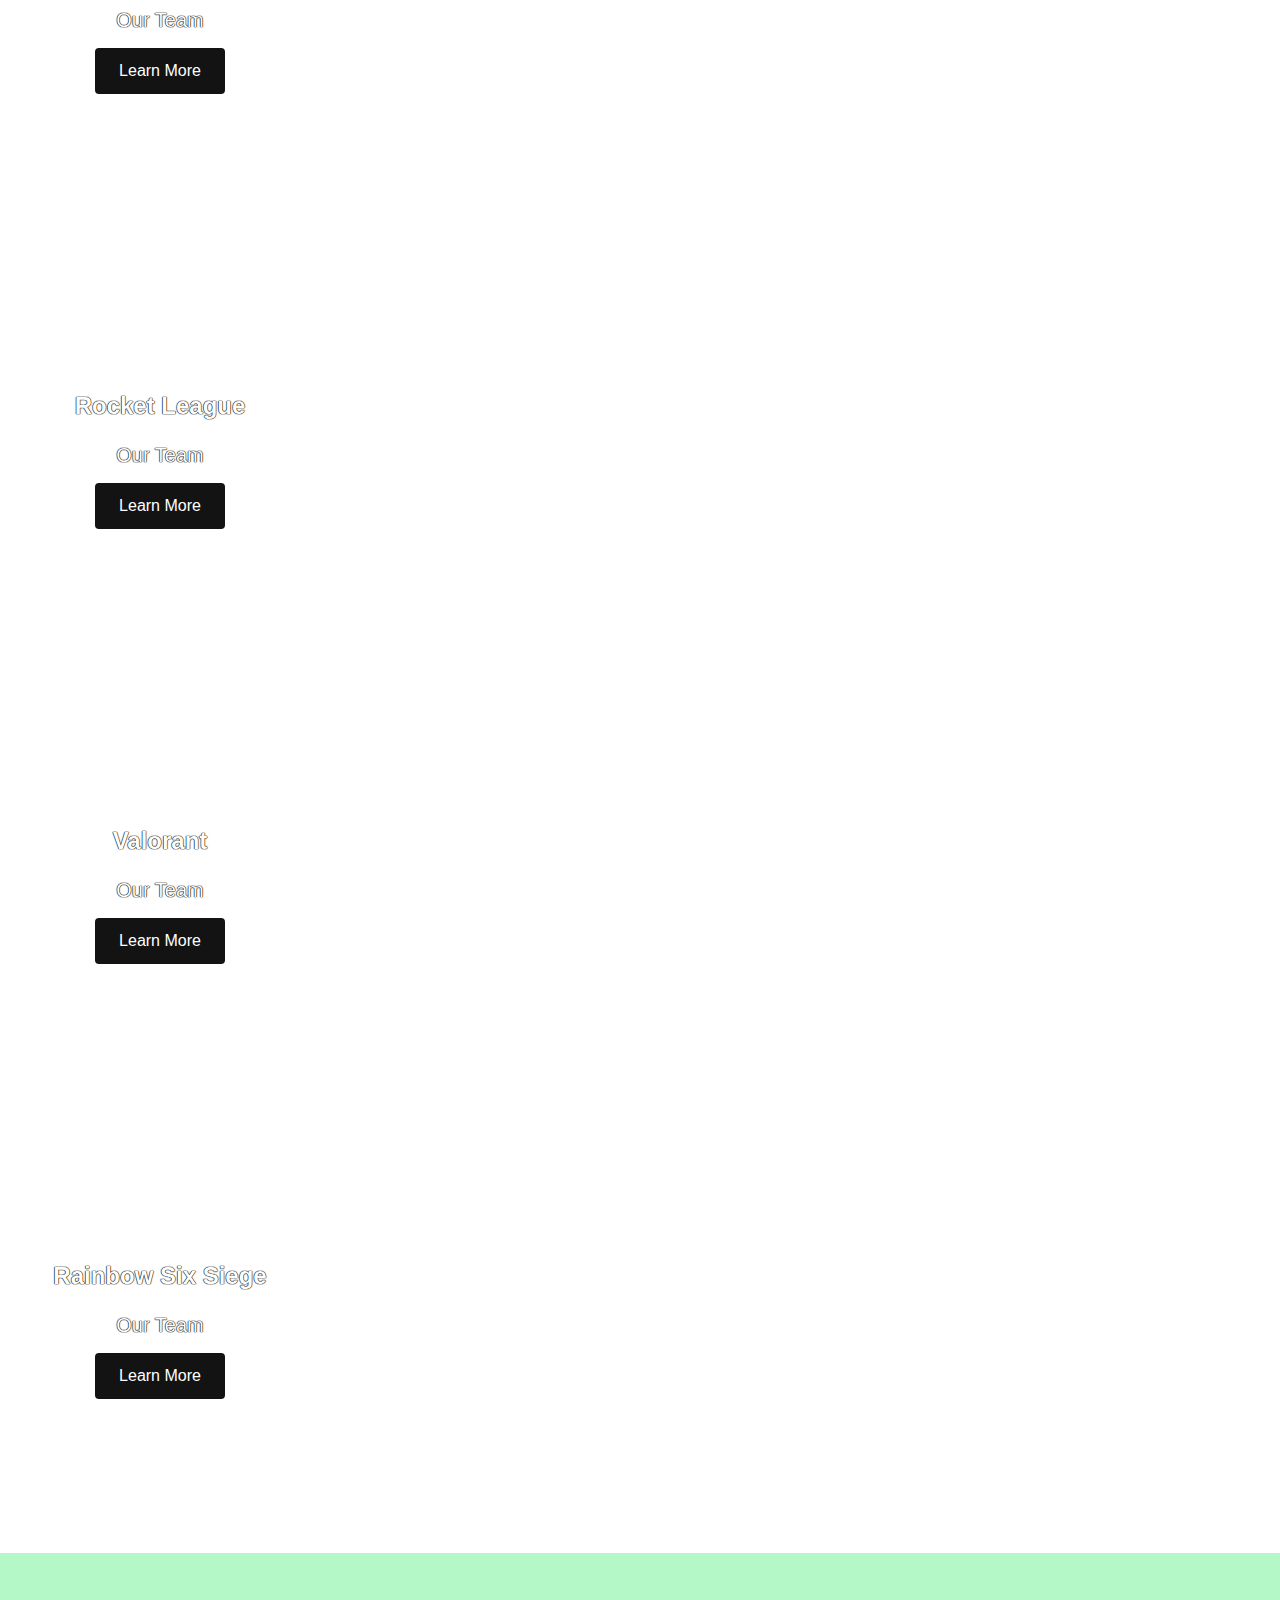
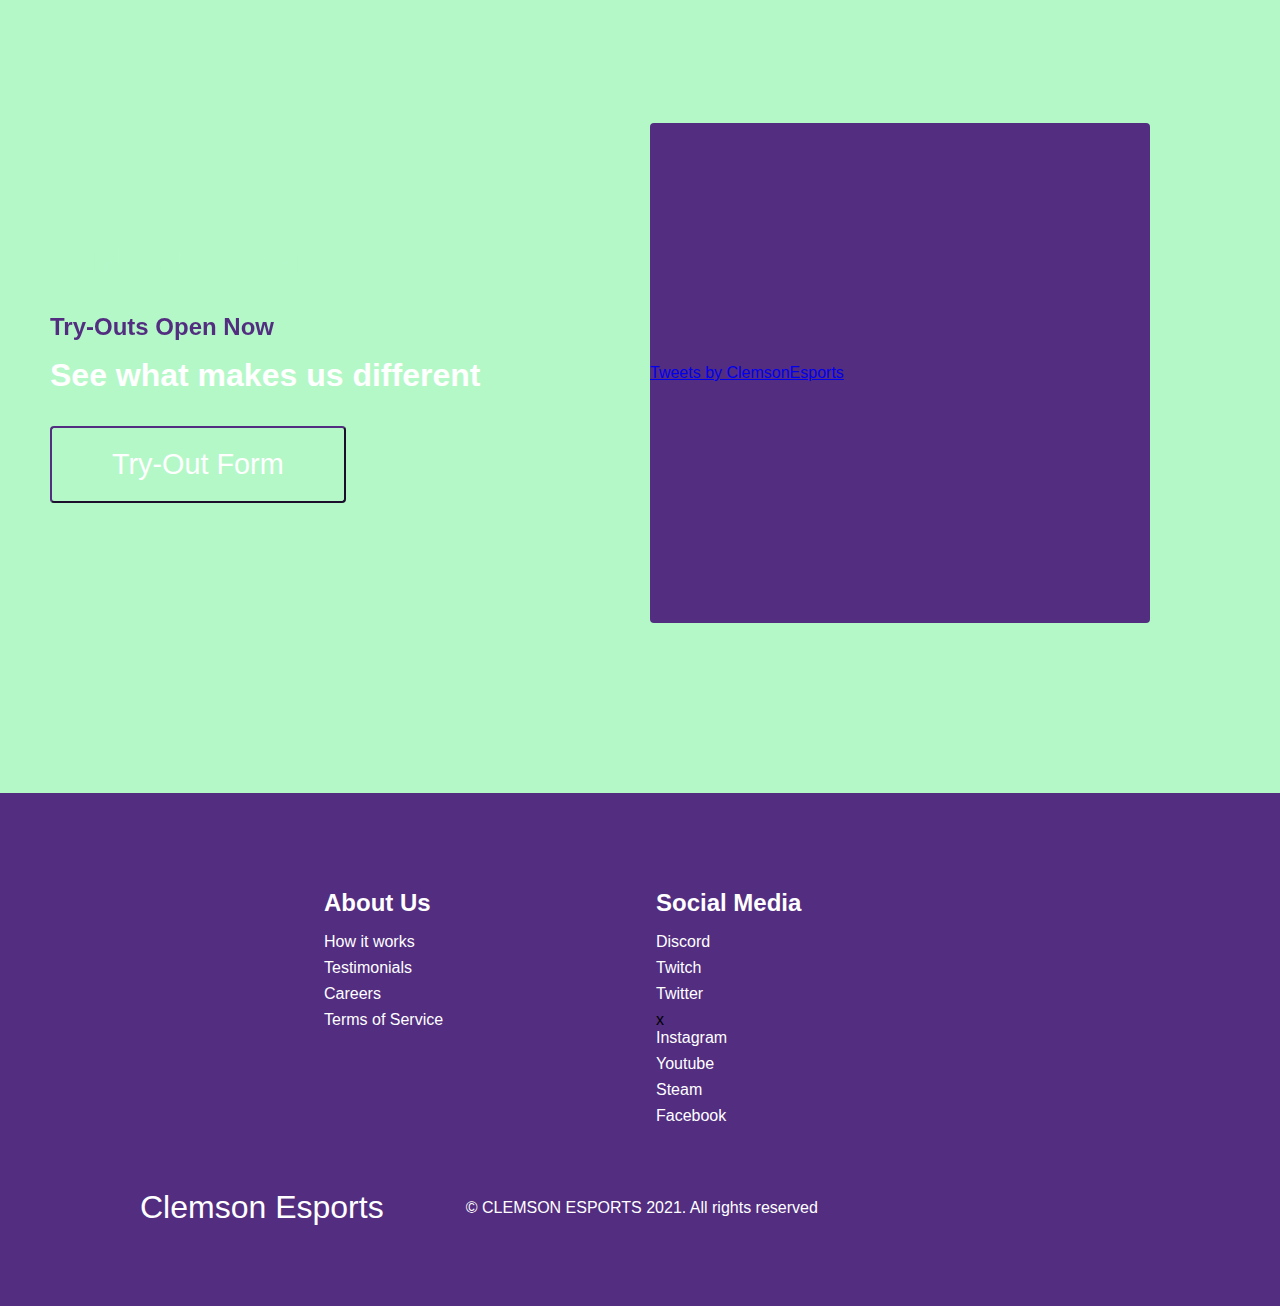
==== commit 9a525a41: "main" ====
--- a/index.html
+++ b/index.html
@@ -26,7 +26,7 @@
                     <a href="#about" class="navbar__links" id="about-page">About</a>
                 </li>
                 <li class="navbar__item">
-                    <a href="#services" class="navbar__links" id="events-page">Events</a>
+                    <a href="#events" class="navbar__links" id="events-page">Events</a>
                 </li><li class="navbar__btn">
                     <a href="https://esportsgear.com/search?type=product&q=clemson" class="button" id="signup">Shop</a>
                 </li>
@@ -65,7 +65,7 @@
     <div class="events" id="events">
         <h1>Featured Events</h1>
         <div class="events__wrapper">
-            <div class="events__card">
+            <div class="services__card">
                 <h2>League of Legends</h2>
                 <p>Our Team</p>
                <div class="services__btn"><a href="LoL.html"><button>Learn More</button></a></div>
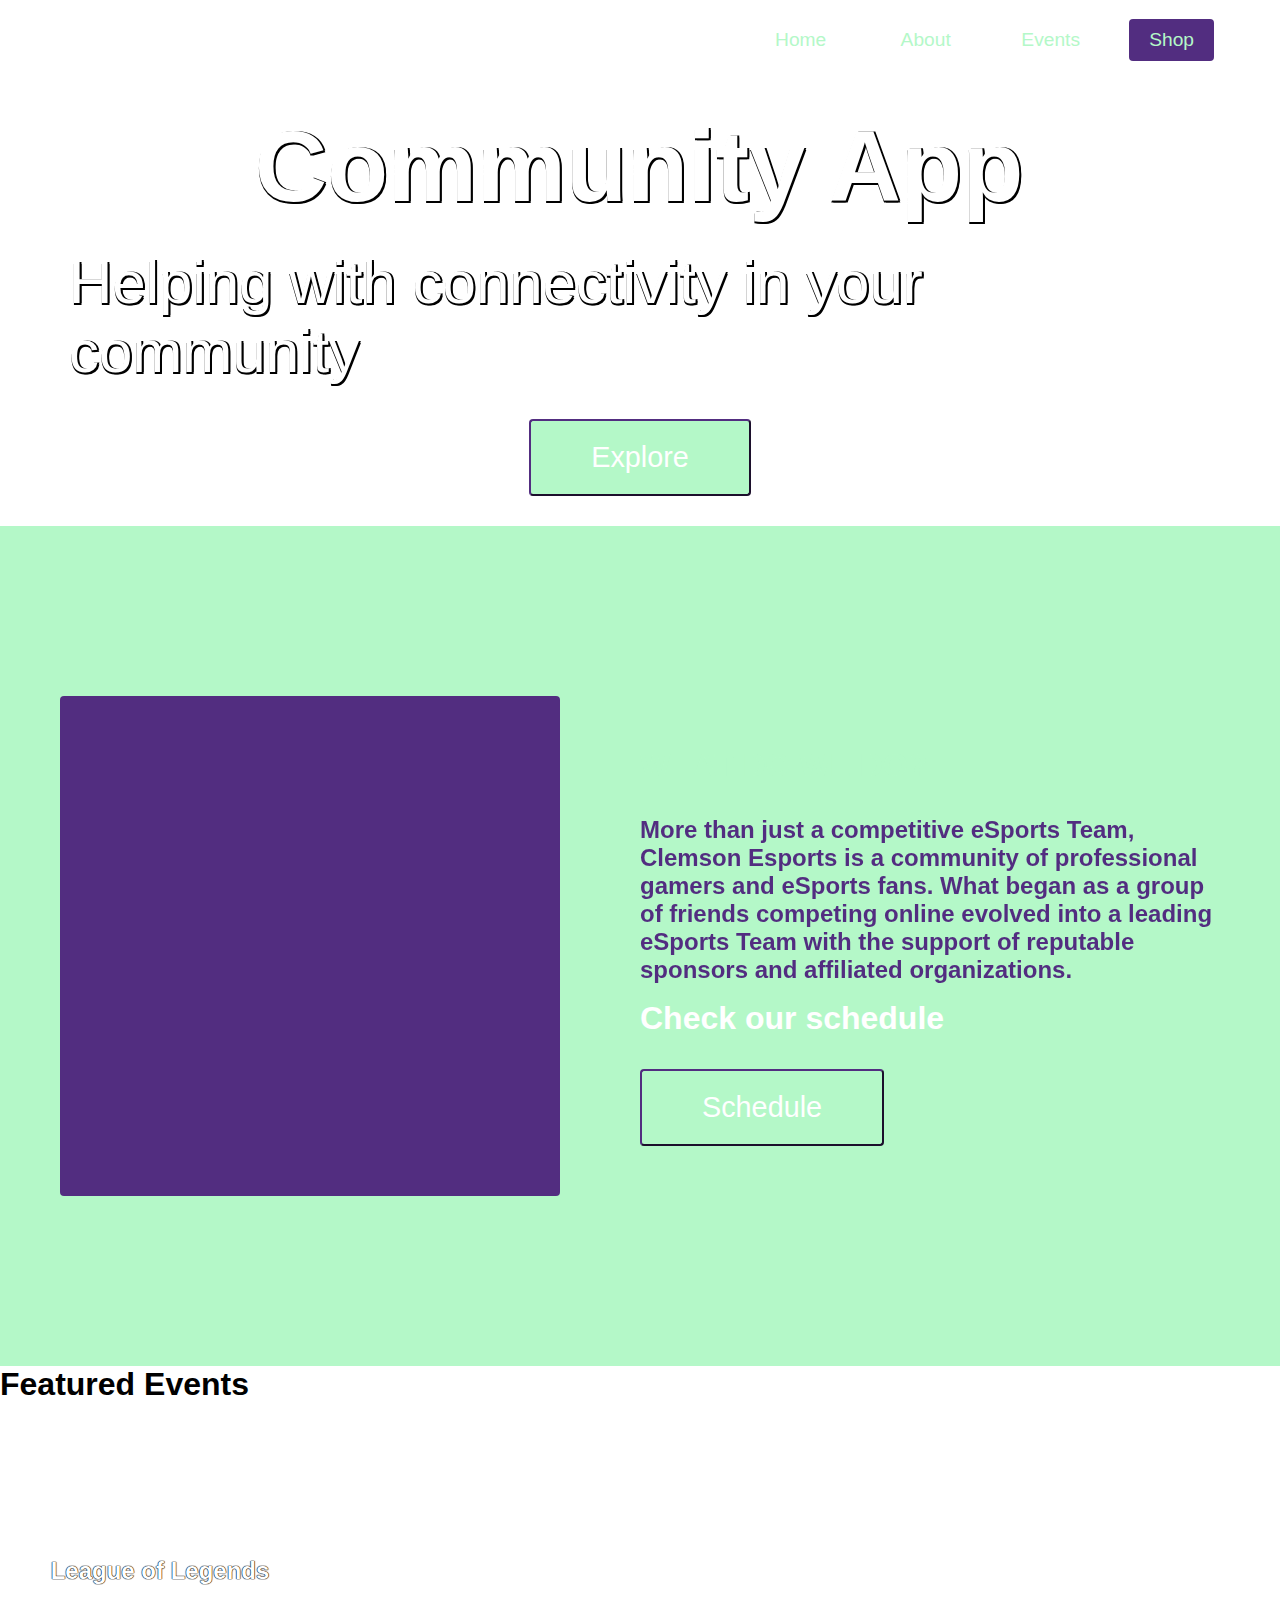
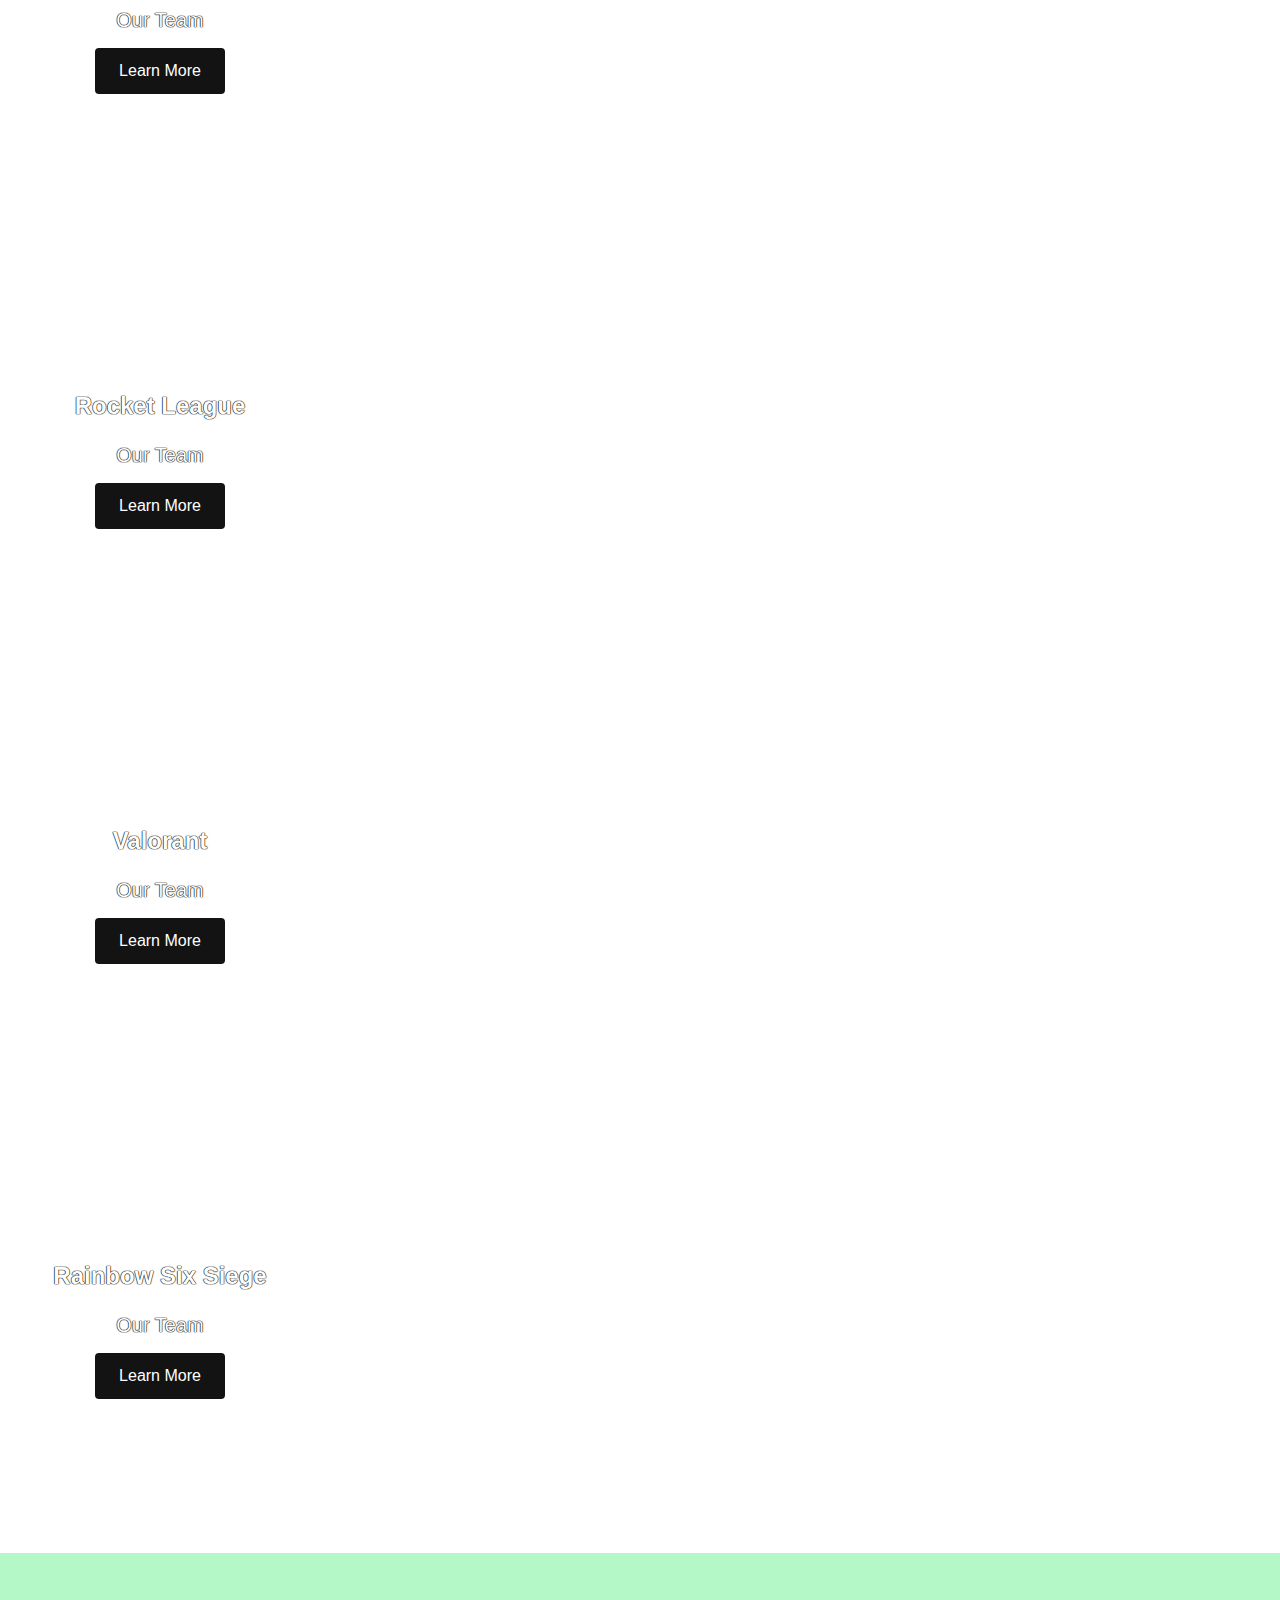
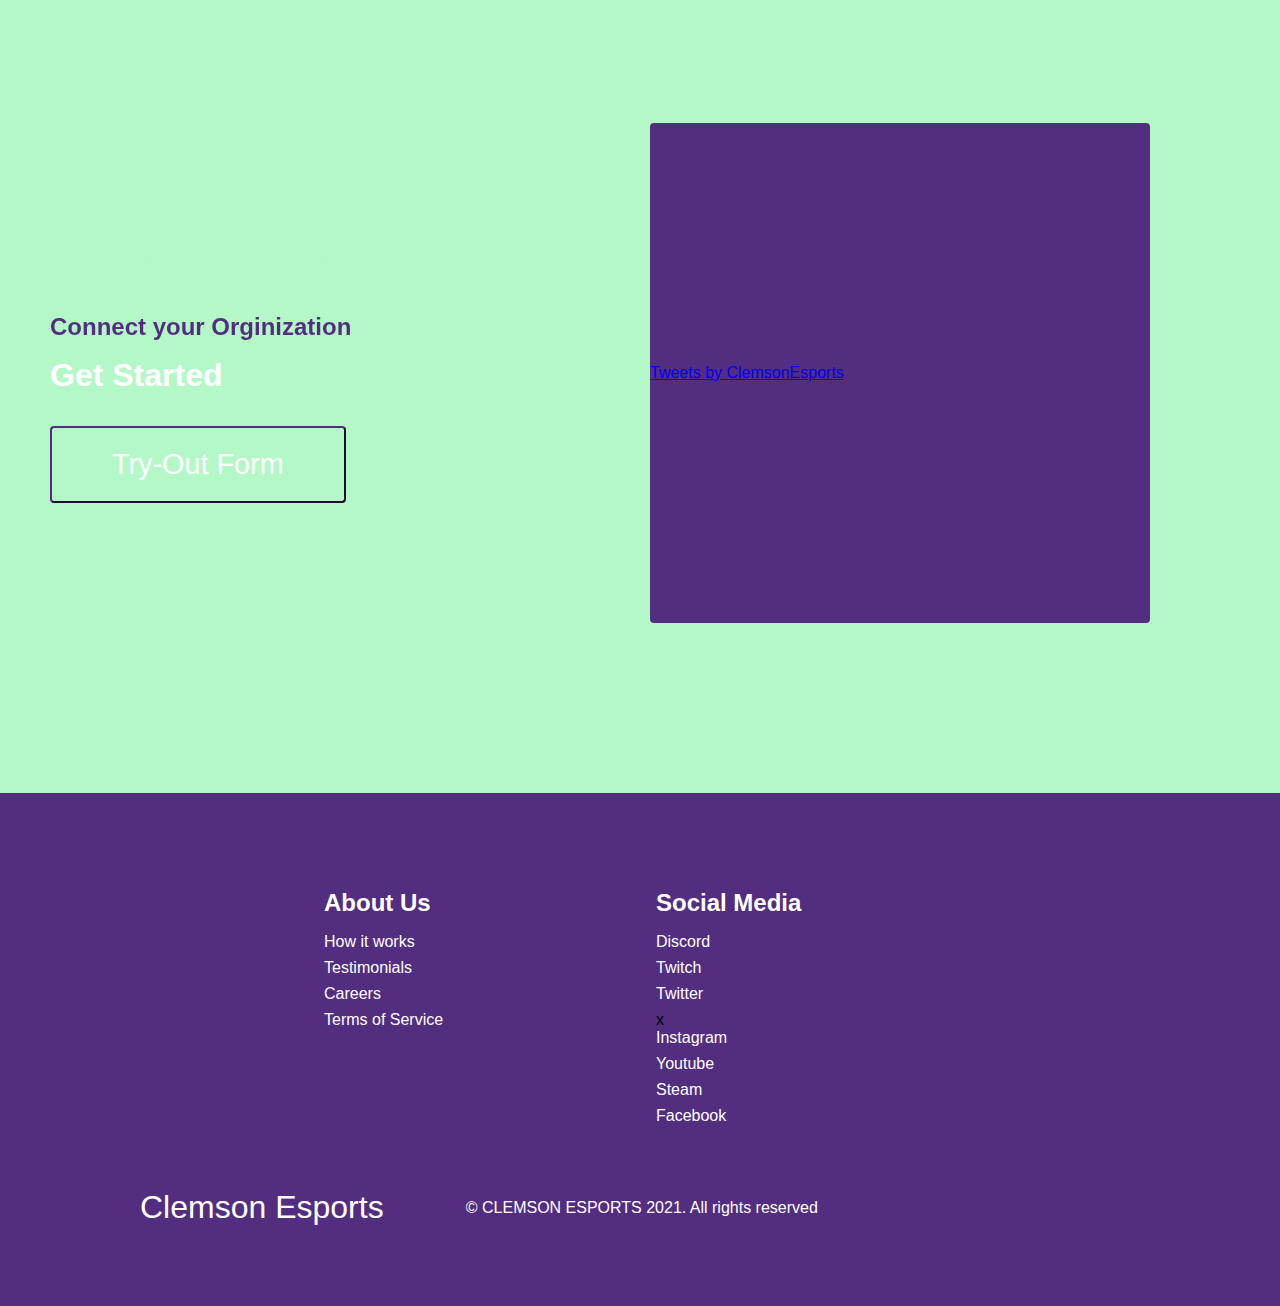
==== commit 0a433fa6: "main" ====
--- a/index.html
+++ b/index.html
@@ -92,9 +92,9 @@
     <div class="main" id="sign-up">
         <div class="main__container">
             <div class="main__content">
-                <h1>Join Our Team</h1>
-                <h2>Try-Outs Open Now</h2>
-                <p>See what makes us different</p>
+                <h1>Hosting an Event?</h1>
+                <h2>Connect your Orginization</h2>
+                <p>Get Started</p>
                 <button class="main__btn"><a href="https://docs.google.com/spreadsheets/d/1u3a-XPUJuC6zRc-g6K76Vg7XK3Qf5Utn9_pKukAsn1o/edit#gid=0">Try-Out Form</a></button>
             </div>
             <div class="main__image--container">
